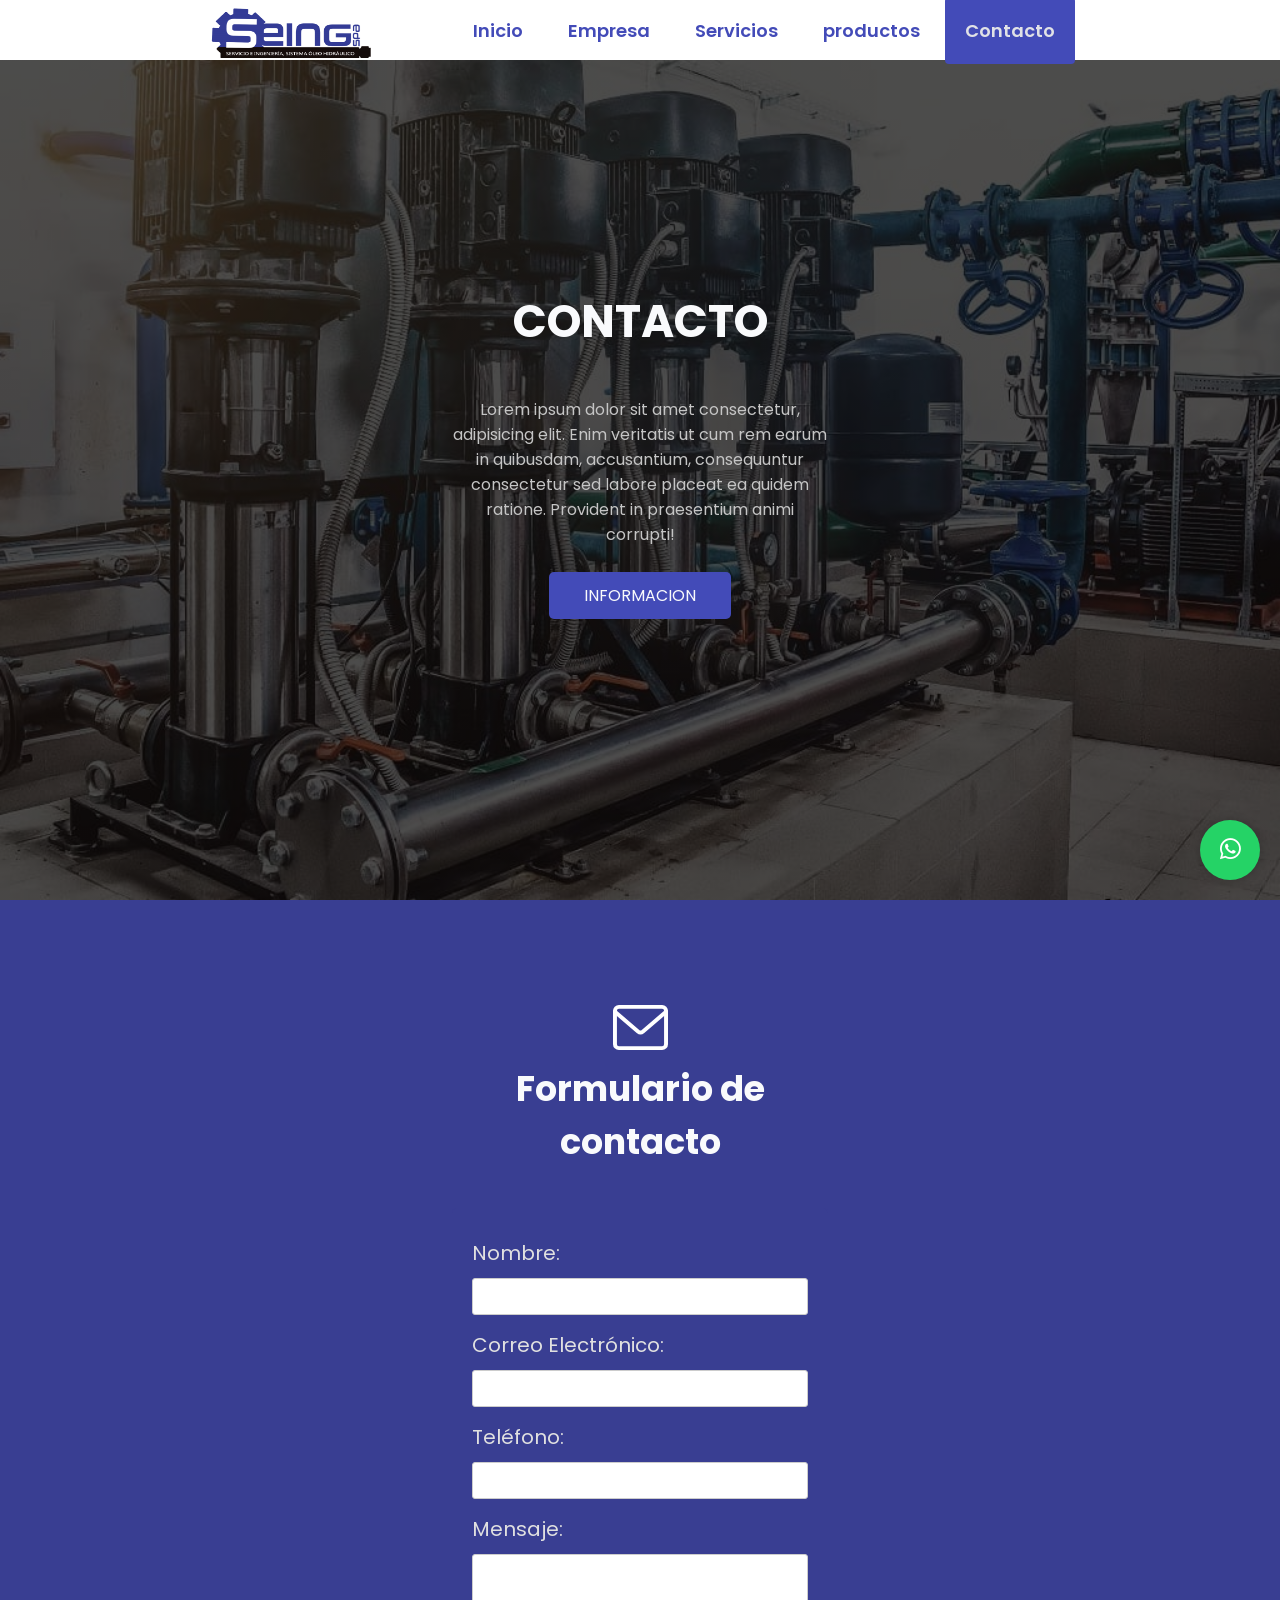
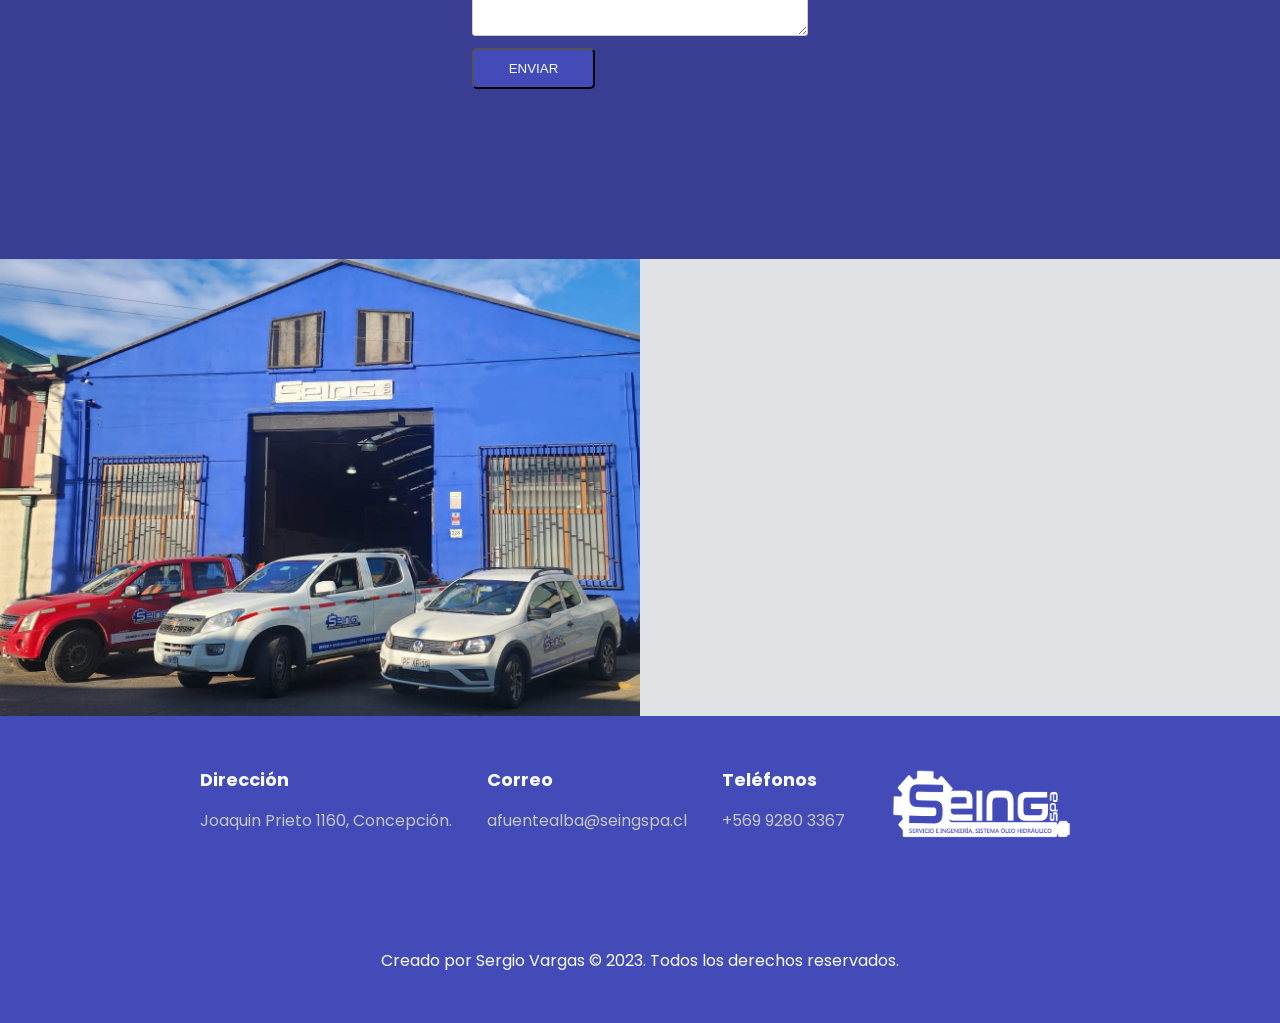
==== contacto.html @ 4d066e97 "Comentarios" ====
<!DOCTYPE html>
<html lang="es">

<head>

    <meta charset="UTF-8">
    <meta http-equiv="X-UA-Compatible" content="IE=edge">
    <meta name="viewport" content="width=device-width, initial-scale=1.0">
    <title>Contacto</title>
    <link rel="stylesheet" href="style.css">
    <link rel="stylesheet" href=https://cdnjs.cloudflare.com/ajax/libs/font-awesome/6.1.0/css/all.min.css>


    <style>
        /* Estilos para el botón flotante */
        .whatsapp-button {
            position: fixed;
            bottom: 20px;
            /* Ajusta la posición vertical según tu preferencia */
            right: 20px;
            /* Ajusta la posición horizontal según tu preferencia */
            background-color: #25d366;
            /* Color de fondo de WhatsApp */
            color: #fff;
            /* Color de texto */
            border: none;
            border-radius: 50%;
            padding: 15px;
            /* Tamaño del botón */
            width: 60px;
            /* Añade un ancho deseado */
            height: 60px;
            /* Añade una altura deseada (igual al ancho para hacerlo perfectamente redondo) */
            text-align: center;
            font-size: 24px;
            line-height: 30px;
            /* Tamaño de fuente */
            cursor: pointer;
            box-shadow: 0px 0px 10px rgba(0, 0, 0, 0.2);
            /* Sombra para el botón */
        }

        /* Cambia el color del botón al pasar el mouse */
        .whatsapp-button:hover {
            background-color: #128C7E;
            /* Cambia el color al pasar el mouse */
        }

        
    </style>

</head>

<body>

    <!-- Botón flotante de WhatsApp con ícono -->
    <a class="whatsapp-button" href=https://wa.me/56972524249>
        <i class="fab fa-whatsapp"></i> <!-- Ícono de WhatsApp de Font Awesome -->
    </a>

    <div class="menu container">
        <a href="index.html" class="logo"><img src="images/Logo/logo.png" alt=""></a>
        <input type="checkbox" id="menu">
        <label for="menu">
            <img src="images/menu.svg" class="menu-icono" alt="">
        </label>
        <nav class="navbar">
            <ul>
                <li><a href="index.html">Inicio</a></li>
                <li><a href="empresa.html">Empresa</a></li>
                <li><a href="servicios.html">Servicios</a></li>
                <li><a href="productos.html">productos</a></li>
                <li><a href="contacto.html" class="selected">Contacto</a></li>
            </ul>
        </nav>
    </div>

    <header class="header">
    
        <div class="header-content container">

            <h2>Contacto</h2>

            <p>
                Lorem ipsum dolor sit amet consectetur, adipisicing elit. Enim veritatis ut cum rem earum in quibusdam,
                accusantium, consequuntur consectetur sed labore placeat ea quidem ratione. Provident in praesentium
                animi corrupti!
            </p>
            <a href="#" class="btn-1">Informacion</a>
        </div>

    </header>

    <div class="contactop">
        <div class="contactop-content container">

            <div class="contactop-group">
                <div class="contactop-1">

                </div>
                <div class="contactop-1">
                    <img src="images/SVG/message-2.svg" alt="" style="width: 55px; height: 55px;">

                    <h3>Formulario de contacto</h3> 
                    <br>
                    <div class="contacto-formulario">
                        
                        <form action="procesar_formulario.php" method="post">
                            <label for="nombre">Nombre:</label>
                            <input type="text" id="nombre" name="nombre" required>
                            
                            <label for="email">Correo Electrónico:</label>
                            <input type="email" id="email" name="email" required>
                            
                            <label for="telefono">Teléfono:</label>
                            <input type="tel" id="telefono" name="telefono" required>
                            
                            <label for="mensaje">Mensaje:</label>
                            <textarea id="mensaje" name="mensaje" rows="4" required></textarea>
                            
                            <input type="submit" value="Enviar">
                        </form>
                    </div>
                      
                </div>
                <div class="contactop-1">

                </div>
            </div>



        </div>
    </div>


    <section class="general-contacto">
        <div class="general-contacto-3"></div>
        <div class="general-contacto-1">
            <div class="et_pb_code_inner"><iframe
                    src="https://www.google.com/maps/embed?pb=!1m14!1m8!1m3!1d12776.44766554714!2d-73.049208!3d-36.815838!3m2!1i1024!2i768!4f13.1!3m3!1m2!1s0x9669b5c9ad784df7%3A0x38e904976a2c249a!2zSm9hcXXDrW4gUHJpZXRvIDExNjAsIENvbmNlcGNpw7NuLCBCw61vIELDrW8!5e0!3m2!1ses!2scl!4v1594065165002!5m2!1ses!2scl"
                    width="100%" height="450" frameborder="0" style="border:0;" allowfullscreen="" aria-hidden="false"
                    tabindex="0"></iframe></div>
        </div>

    </section>

    <footer class="footer">
        <div class="footer-content container">
            <div class="link">
                <h3>Dirección</h3>
                <ul>
                    <li><a href="#">Joaquin Prieto 1160, Concepción.</a></li>
                </ul>
            </div>
            <div class="link">
                <h3>Correo</h3>
                <ul>
                    <li><a href="#">afuentealba@seingspa.cl</a></li>

                </ul>
            </div>
            <div class="link">
                <h3>Teléfonos</h3>
                <ul>
                    <li><a href="#">+569 9280 3367</a></li>

                </ul>
            </div>
            <div class="link">
                <h3><img src="images/Logo/logo-blanco.png" class="menu-icono" alt=""
                        style="width: 200px; height: 80px;"></h3>
            </div>
        </div>
    </footer>
    <div class="copyright">
        <p>Creado por Sergio Vargas &copy; 2023. Todos los derechos reservados.</p>
    </div>
</body>

</html>
---- style.css ----
@import url('https://fonts.googleapis.com/css2?family=Poppins:wght@400;500;600;700;800&display=swap');
@import url('https://fonts.googleapis.com/css2?family=Bebas+Neue&display=swap');


* {
    margin: 0;
    padding: 0;
    box-sizing: border-box;
    text-decoration: none;
    list-style: none;

}

body {
    font-family: 'Poppins', sans-serif;
    background-color: #E1E2E6;

}

.container {
    max-width: 100%;
    margin: 0;
    padding: 0 200px;
}

.header {
    background-image: linear-gradient(rgba(0, 0, 0, 0.7),
            rgba(0, 0, 0, 0.7)),
        url(images/bg.jpg);
    background-position: center bottom;
    background-repeat: no-repeat;
    background-size: cover;
    min-height: 100vh;
    display: flex;
    align-items: center;

}


.menu {
    display: flex;
    align-items: center;
    justify-content: space-between;
    height: 60px;
    background-color: #ffffff;
    position: fixed;
    width: 100%;
    z-index: 100;
}

.logo {
    height: 50px;
}

.logo img {
    width: 180px;
    height: 60px;
}

.menu .navbar ul li {
    position: relative;
    float: left;
}

.menu .navbar ul li a {
    font-size: 18px;
    padding: 20px;
    color: #434bb8;
    display: block;
    font-weight: 600;
    margin-right: 5px;
}

.menu .navbar ul li {
    color: #434bb8;
}

.menu .navbar a:hover {
    background: #434bb8;
    color: #E1E2E6;
    transition: all 0.1s ease;
    border-radius: 4px;

}

.menu .navbar a.selected {
    background: #434bb8;
    color: #E1E2E6;
    border-radius: 4px;
    transition: all 0.1s ease;

}

#menu {
    display: none;
}

.menu-icono {
    width: 25px;
}

.menu label {
    cursor: pointer;
    display: none;
}

.header-content {
    text-align: center;
}

.header-content img {
    width: 250px;
    height: 80px;
    margin-top: 50px;
    align-items: center;
}



.header-content h1 {
    font-size: 75px;
    line-height: 80px;
    color: #F9FAFC;
    text-transform: uppercase;
    margin-bottom: 35px;
}

.header-content h2 {
    font-size: 45px;
    line-height: 80px;
    color: #F9FAFC;
    text-transform: uppercase;
    margin-bottom: 35px;
}

.header-content p {
    font-size: 16px;
    color: #C5C5C5;
    padding: 0 250px;
    margin-bottom: 25px;

}

.btn-1 {
    display: inline-block;
    padding: 11px 35px;
    background-color: #434bb8;
    color: #F9FAFC;
    text-transform: uppercase;
    border-radius: 5px;
}

.btn-1:hover {
    background-color: #3c3c8c;
}



.txt-p {
    font-size: 16px;
    color: #414247;
    padding: 0 250px;
    margin-bottom: 35px;
}



.coffee-content {
    text-align: center;
    padding: 100px 0;
}

.coffee-content h2 {
    font-size: 55px;
    line-height: 70px;
    color: #323237;
    text-transform: uppercase;
    padding: 0 250px;
    margin-bottom: 15px;
}

.coffee-group {
    display: flex;
    justify-content: space-between;
    margin-bottom: 50px;
}

.coffee-1 img {
    width: 200px;
}

.coffee-1 {
    padding: 0 25px;
}

.coffee-img {
    position: absolute;
    top: 0;
    right: 0;
}

.coffee-1 h3 {
    color: #323237;
    font-size: 20px;
    margin-bottom: 15px;

}










.galeria-content {
    text-align: center;
    padding: 100px 0;
}

.galeria-content h2 {
    font-size: 55px;
    line-height: 70px;
    color: #323237;
    text-transform: uppercase;
    padding: 0 250px;
    margin-bottom: 15px;
}

.galeria-group {
    display: flex;
    justify-content: space-between;
    margin-bottom: 50px;
}

.galeria-1 img {
    width: 200px;
}

.galeria-1 {
    padding: 0 25px;
}

.galeria-img {
    position: absolute;
    top: 0;
    right: 0;
}

.galeria-1 h3 {
    color: #323237;
    font-size: 20px;
    margin-bottom: 15px;

}



























.principal {
    background-color: #393e92;
}

.principal-group {
    display: flex;
    justify-content: space-between;
    margin-bottom: 50px;
}

.principal-1 img {
    width: 200px;
}

.principal-1 {
    padding: 0 25px;
}

.principal-img {
    position: absolute;
    top: 0;
    right: 0;
    justify-content: center;
}

.principal-1 h2 {
    color: #F9FAFC;
    font-size: 20px;
    margin-bottom: 15px;

}

.principal-content {
    text-align: center;
    padding: 100px 0;
}


.principal-1 h3 {
    color: #F9FAFC;
    font-size: 25px;
    margin-bottom: 15px;

}

.principal-1 p {
    font-size: 16px;
    color: #F9FAFC;
    margin: 25px 0 45px 0;

}




.contactop {
    background-color: #393e92;
}

.contactop-group {
    display: flex;
    justify-content: space-between;
    margin-bottom: 50px;
}

.contactop-1 img {
    width: 200px;
}

.contactop-1 {
    padding: 0 25px;
    width: 500px;

}

.contactop-img {
    position: absolute;
    top: 0;
    right: 0;
    justify-content: center;
}

.contactop-1 h2 {
    color: #F9FAFC;
    font-size: 20px;
    margin-bottom: 15px;

}

.contactop-content {
    text-align: center;
    padding: 100px 0;


}


.contactop-1 h3 {
    color: #F9FAFC;
    font-size: 35px;
    margin-bottom: 15px;

}

.contactop-1 p {
    font-size: 16px;
    color: #F9FAFC;
    margin: 25px 0 45px 0;

}



.contacto-formulario {
    max-width: 600px;
    margin: 0 auto;
    background-color: #393e92;
    padding: 20px;
    border-radius: 5px;
    text-align: center;
}

.contacto-formulario h1 {
    margin: 0;
    padding: 10px;
}

.contacto-formulario form {
    text-align: left;
}

.contacto-formulario label {
    display: block;
    margin: 10px 0;
    color: #e0e0e0;
    font-size: 20px;
    margin-bottom: 5px;
}

.contacto-formulario input[type="text"],
input[type="email"],
input[type="tel"],
textarea {
    width: 100%;
    padding: 10px;
    margin: 5px 0;
    border: 1px solid #ccc;
    border-radius: 3px;
}

.contacto-formulario input[type="submit"] {
    display: inline-block;
        padding: 11px 35px;
        background-color: #434bb8;
        color: #F9FAFC;
        text-transform: uppercase;
        border-radius: 5px;
}

.contacto-formulario input[type="submit"]:hover {
    background-color: #393e92;
    
}













































.services {
    background-image: linear-gradient(rgba(0, 0, 0, 0.7),
            rgba(0, 0, 0, 0.7)),
        url(images/bg2.jpg);
    background-position: center center;
    background-repeat: no-repeat;
    background-size: cover;
    background-attachment: fixed;
    padding: 100px 0;

}

.services-content {
    text-align: center;
}

.services-content h2 {
    font-size: 55px;
    line-height: 70px;
    color: #F9FAFC;
    text-transform: uppercase;
    margin-bottom: 50px;
}

.services-content p {
    font-size: 16px;
    color: #C5C5C5;
    margin-bottom: 50px;
    padding: 0 100px;
}

.services-group {
    display: flex;
    justify-content: space-between;
    margin-bottom: 50px;
}

.services-1 {
    padding: 0 100px;
}

.services-1 img {
    width: 25px;
    margin-bottom: 15px;
}

.services-1 h3 {
    color: #EACCB3;
    font-size: 18px;
}


.general {
    display: flex;
}

.general-1 {
    width: 50%;
    padding: 100px 250px 100px 100px;
    background-color: #E1E2E6;
}

.general-2 {
    background-image: url(images/Servicios/Neumatica/1.jpg);
    background-position: center center;
    background-repeat: no-repeat;
    background-size: cover;
    width: 50%;

}

.general-3 {
    background-image: url(images/Servicios/OleoHidraulica/4.jpg);
    background-position: center center;
    background-repeat: no-repeat;
    background-size: cover;
    width: 50%;

}




.general-servicio {
    display: flex;
}

.general-servicio-1 {
    width: 60%;
    padding: 100px 90px 100px 100px;
    background-color: #E1E2E6;
    min-height: 100vh;
}

.general-servicio-2 {
    background-image: url(images/Servicios/OleoHidraulica/7.jpg);
    background-position: center center;
    background-repeat: no-repeat;
    background-size: cover;
    width: 50%;
    min-height: 100vh;

}

.general-servicio-3 {
    background-image: url(images/Servicios/Neumatica/2.jpg);
    background-position: center center;
    background-repeat: no-repeat;
    background-size: cover;
    width: 60%;
    min-height: 100vh;

}

.general-servicio h2 {
    font-size: 45px;
    line-height: 70px;
    color: #323237;
    text-transform: uppercase;
    margin-bottom: 20px;
}


.general-servicio p {
    font-size: 16px;
    color: #414247;
    margin: 15px 0 10px 0;

}






.general-servicios {
    display: flex;
}

.general-servicios-1 {
    width: 60%;
    padding: 100px 90px 100px 100px;
    background-color: #E1E2E6;
    min-height: 100vh;
}

.general-servicios-2 {
    background-image: url(images/Servicios/Electrica/1.jpg);
    background-position: center center;
    background-repeat: no-repeat;
    background-size: cover;
    width: 50%;
    min-height: 100vh;

}

.general-servicios-3 {
    background-image: url(images/Servicios/Maestranza/1.jpg);
    background-position: center center;
    background-repeat: no-repeat;
    background-size: cover;
    width: 60%;
    min-height: 100vh;

}

.general-servicios h2 {
    font-size: 45px;
    line-height: 70px;
    color: #323237;
    text-transform: uppercase;
    margin-bottom: 20px;
}


.general-servicios p {
    font-size: 16px;
    color: #414247;
    margin: 15px 0 10px 0;

}




























































.general-producto {
    display: flex;
}

.general-producto-1 {
    width: 60%;
    padding: 100px 90px 100px 100px;
    background-color: #E1E2E6;
    min-height: 100vh;
}

.general-producto-2 {

    background-position: center center;
    background-repeat: no-repeat;
    background-size: cover;
    width: 50%;
    min-height: 100vh;

}

.general-producto-3 {
    background-image: url(images/Servicios/OleoHidraulica/4.jpg);
    background-position: center center;
    background-repeat: no-repeat;
    background-size: cover;
    width: 60%;
    min-height: 100vh;

}

.general-producto h2 {
    font-size: 45px;
    line-height: 70px;
    color: #323237;
    text-transform: uppercase;
    margin-bottom: 20px;
}


.general-producto p {
    font-size: 16px;
    color: #414247;
    margin: 15px 0 10px 0;

}

.gallery-product {
    width: 100%;
    min-height: 50vh;
    display: flex;
    align-items: center;
    justify-content: center;
    padding: 50px 8%;
}

.gallery {
    display: grid;
    grid-template-columns: repeat(auto-fit, minmax(250px, 1fr));
    grid-gap: 30px;
}

.gallery img {
    width: 100%;
}









.slider-box {
    width: 650px;
    height: auto;
    overflow: hidden;

}

.slider-box ul {
    display: flex;
    padding: 0;
    width: 400%;
    animation: slide 16s linear infinite;
}

.slider-box li {
    width: 25%;
    list-style: none;
    position: relative;
}

.texto {
    position: absolute;
    text-align: center;
    padding: 0 250px;
    top: 250px;
    color: #e0e0e0;
}

.texto h2 {
    font-size: 45px;
    margin-bottom: 35px;
}

.slider-box img {
    width: 100%;
    height: 700px;
    object-fit: cover;
}


@keyframes slide {
    0% {
        margin-left: 0;
    }

    12.5% {
        margin-left: 0;
    }

    25% {
        margin-left: -100%;
    }

    37.5% {
        margin-left: -100%;
    }

    50% {
        margin-left: -200%;
    }

    62.5% {
        margin-left: -200%;
    }

    75% {
        margin-left: -300%;
    }

    87.5% {
        margin-left: -300%;
    }

    100% {
        margin-left: 0;
    }
}











.general-inicio {
    display: flex;
}

.general-inicio-1 {
    width: 50%;
    padding: 100px 190px 100px 100px;
    background-color: #E1E2E6;
}

.general-inicio-2 {
    background-image: url(images/SeingSpa/SeingSpa-18.jpeg);
    background-position: center center;
    background-repeat: no-repeat;
    background-size: cover;
    width: 50%;

}

.general-inicio-3 {
    background-image: url(images/Servicios/OleoHidraulica/1.jpg);
    background-position: center center;
    background-repeat: no-repeat;
    background-size: cover;
    width: 50%;

}

.general-inicio h2 {
    font-size: 45px;
    line-height: 70px;
    color: #323237;
    text-transform: uppercase;
    margin-bottom: 20px;
}


.general-inicio p {
    font-size: 16px;
    color: #414247;
    margin: 25px 0 45px 0;

}


.general-contacto {
    display: flex;
}

.general-contacto-1 {
    width: 50%;
    padding: 0 0 0 0;
    background-color: #E1E2E6;
}

.general-contacto-2 {
    background-image: url(images/Servicios/Neumatica/1.jpg);
    background-position: center center;
    background-repeat: no-repeat;
    background-size: cover;
    width: 50%;

}

.general-contacto-3 {
    background-image: url(images/SeingSpa/SeingSpa-1.jpeg);
    background-position: center center;
    background-repeat: no-repeat;
    background-size: cover;
    width: 50%;

}




h2 {
    font-size: 55px;
    line-height: 70px;
    color: #323237;
    text-transform: uppercase;
    margin-bottom: 20px;
}

p {
    font-size: 16px;
    color: #414247;
    margin: 25px 0 45px 0;

}

.blog {
    padding: 100px 0;
    text-align: center;
}

.blog-content {
    display: flex;
    justify-content: space-between;
}

.blog-1 {
    padding: 15px 55px;
}

.blog-1 img {
    width: 250px;
    border-radius: 15px;
    margin-bottom: 15px;
}

.blog-1 h3 {
    font-size: 25px;
    color: #323237;
}








.serviciop {
    padding: 100px 0;
    text-align: center;

}

.serviciop-content {
    display: flex;
    justify-content: space-between;
    padding: 75px;

}

.serviciop-1 {
    padding: 15px 25px;
}

.serviciop-1 img {
    width: 250px;
    height: 300px;
    border-radius: 15px;
    margin-bottom: 15px;
}

.serviciop-1 h3 {
    font-size: 25px;
    color: #323237;
}

.serviciop h2 {
    color: #323237;
}





.equipo {
    padding: 100px 0;
    text-align: center;

}

.equipo-content {
    display: flex;
    justify-content: space-between;
    padding: 75px;


}

.equipo-1 {
    padding: 15px 25px;
}

.equipo-1 img {
    width: 300px;
    height: 220px;
    border-radius: 15px;
    margin-bottom: 15px;
}

.equipo-1 h3 {
    font-size: 16px;
    color: #323237;
}

.equipo h2 {
    color: #323237;
    margin-bottom: 15px;
}































.empresa {
    display: flex;
}

.empresa-1 {
    width: 50%;
    padding: 100px 190px 100px 100px;
    background-color: #E1E2E6;
}

.empresa-2 {
    background-image: url(images/SeingSpa/SeingSpa-18.jpeg);
    background-position: center center;
    background-repeat: no-repeat;
    background-size: cover;
    width: 50%;

}

.empresa-3 {
    background-image: url(images/SeingSpa/SeingSpa-19.jpg);
    background-position: center center;
    background-repeat: no-repeat;
    background-size: cover;
    width: 50%;

}

.empresa h2 {
    font-size: 55px;
    line-height: 70px;
    color: #323237;
    text-transform: uppercase;
    margin-bottom: 20px;
}


.empresa p {
    font-size: 16px;
    color: #414247;
    margin: 25px 0 45px 0;

}




















































.footer {
    padding: 50px 0;
    background-color: #434bb8;
}

.footer-content {
    display: flex;
    justify-content: space-between;
}

.copyright {
    background-color: #434bb8;
    text-align: center;
    padding: 5px 5px;
}

.copyright p {
    color: #F9FAFC;
}

.link h3 {
    font-size: 18px;
    color: #F9FAFC;
    margin-bottom: 15px;
}

.link a {
    font-size: 16px;
    color: #C5C5C5;
    display: block;
    margin-bottom: 15px;

}



.et_pb_contact_form {
    background-color: #f4f4f4;
    padding: 20px;
    border: 1px solid #e0e0e0;
    border-radius: 5px;
    box-shadow: 0 0 5px rgba(0, 0, 0, 0.1);
}

/* Estilo para campos de entrada */
.et_pb_contact_field {
    margin-bottom: 15px;
}

/* Estilo para etiquetas */
.et_pb_contact_form_label {
    display: block;
    font-weight: bold;
}

/* Estilo para botón de envío */
.et_pb_contact_submit {
    background-color: #007bff;
    color: #fff;
    padding: 10px 20px;
    border: none;
    border-radius: 5px;
    cursor: pointer;
    transition: background-color 0.3s;
}

.et_pb_contact_submit:hover {
    background-color: #0056b3;
}

@media(max-width:991px) {
    .menu {
        padding: 30px;
    }

    .menu label {
        display: initial;
    }

    .menu .navbar {
        position: absolute;
        top: 100%;
        left: 0;
        right: 0;
        background-color: #323237;
        display: none;
    }

    .menu .navbar ul li {
        width: 100%;
    }

    #menu:checked~.navbar {
        display: initial;
    }

    .header {
        min-height: 0vh;
    }

    .header-content {
        padding: 100px 30px;
    }

    .header-content p {
        padding: 0;
    }

    .coffee {
        padding: 30px;
    }

    .coffee-content h2 {
        padding: 0;
    }

    .coffee-group {
        flex-direction: column;
        margin-bottom: 0;
    }

    .coffee-img {
        display: none;
    }










    .contacto-formulario {
        max-width: 100%;
        padding: 10px;
    }

    .contacto-formulario input[type="text"],
    input[type="email"],
    input[type="tel"],
    textarea {
        padding: 5px;
    }

    .contacto-formulario input[type="submit"] {
        padding: 8px 12px;
    }


































    .galeria {
        padding: 30px;
    }

    .galeria-content h2 {
        padding: 0;
    }

    .galeria-group {
        flex-direction: column;
        margin-bottom: 0;
    }

    .galeria-img {
        display: none;
    }



























    .principal {
        padding: 30px;
    }

    .principal-content h2 {
        padding: 0;
    }

    .txt-p {
        padding: 0;
    }



    .gallery-product {
        display: flex;
        flex-wrap: wrap;
        justify-content: center;
        align-items: center;
    }

    .gallery {
        display: flex;
        flex-wrap: wrap;
        justify-content: space-around;
        flex-direction: column;
        margin-bottom: 0;
    }

    .gallery a {
        flex: 1;
        margin: 10px;
    }

    .gallery img {
        max-width: 100%;
        height: auto;
    }






    .principal-group {
        flex-direction: column;
        margin-bottom: 0;
    }

    .principal-img {
        display: none;

    }

    .principal-1 img {
        margin-top: 35px;
    }

    .services {
        padding: 30px;
    }

    .services-content p {
        padding: 0;
    }

    .services-group {
        flex-direction: column;
        margin-bottom: 0;
    }

    .services-1 {
        margin-bottom: 25px;
    }

    .general {
        flex-direction: column;
    }

    .general-1 {
        width: 100%;
        padding: 30px;
        text-align: center;
    }

    .general-2,
    .general-3 {
        display: none;
    }

    .general-contacto {
        flex-direction: column;
    }

    .general-contacto-1 {
        width: 100%;
        text-align: center;
    }

    .general-contacto-2,
    .general-contacto-3 {
        display: none;
    }

    .general-inicio {
        flex-direction: column;
    }

    .general-inicio-1 {
        width: 100%;
        padding: 30px;
        text-align: center;
    }

    .general-inicio-2,
    .general-inicio-3 {
        display: none;
    }







    .empresa {
        flex-direction: column;
    }

    .empresa-1 {
        width: 100%;
        padding: 30px;
        text-align: center;
    }

    .empresa-2,
    .empresa-3 {
        display: none;
    }




    .general-servicio {
        flex-direction: column;
    }

    .general-servicio-1 {
        width: 100%;
        padding: 30px;
        text-align: center;
    }

    .general-servicio-2,
    .general-servicio-3 {
        display: none;
    }



    .general-servicios {
        flex-direction: column;
    }

    .general-servicios-1 {
        width: 100%;
        padding: 30px;
        text-align: center;
    }

    .general-servicios-2,
    .general-servicios-3 {
        display: none;
    }

    












    .general-producto {
        flex-direction: column;
        
    }

    .general-producto-1 {
        width: 100%;
        padding: 25px 50px 25px 50px;
        text-align: center;
    
    }

    .general-producto-2,
    .general-producto-3 {
        display: none;
    }


































    .blog {
        padding: 30px;
    }

    .blog-content {
        flex-direction: column;
    }

    .blog-1 {
        padding: 0;
    }


    .serviciop {
        padding: 25px;
    }

    .serviciop-content {
        flex-direction: column;
    }

    .serviciop-1 {
        padding: 0;
    }

    .serviciop-1 img {
        margin: 25px 0 5px 0;
        width: 300px;
        height: 250px;
    }





    .equipo {
        padding: 30px;
    }

    .equipo-content {
        flex-direction: column;
    }

    .equipo-1 {
        padding: 0;
    }

    .equipo-1 img {
        margin: 35px 0 5px 0;
        width: 350px;
        height: 250px;
    }




    .contactop {
        padding: 30px;
    }

    .contactop-content h2 {
        padding: 0;
    }

    .contactop-group {
        flex-direction: column;
        margin-bottom: 0;
        background-color: #393e92;
        padding: 30px;
    }

    .contactop-img {
        display: none;

    }

    .contactop-1 img {
        margin-top: 35px;
    }

    .contactop-1 p {
        padding: 25px 0 25px 0;

    }

   




    .footer-content {
        flex-direction: column;
        text-align: center;
        padding: 10px;
    }



}
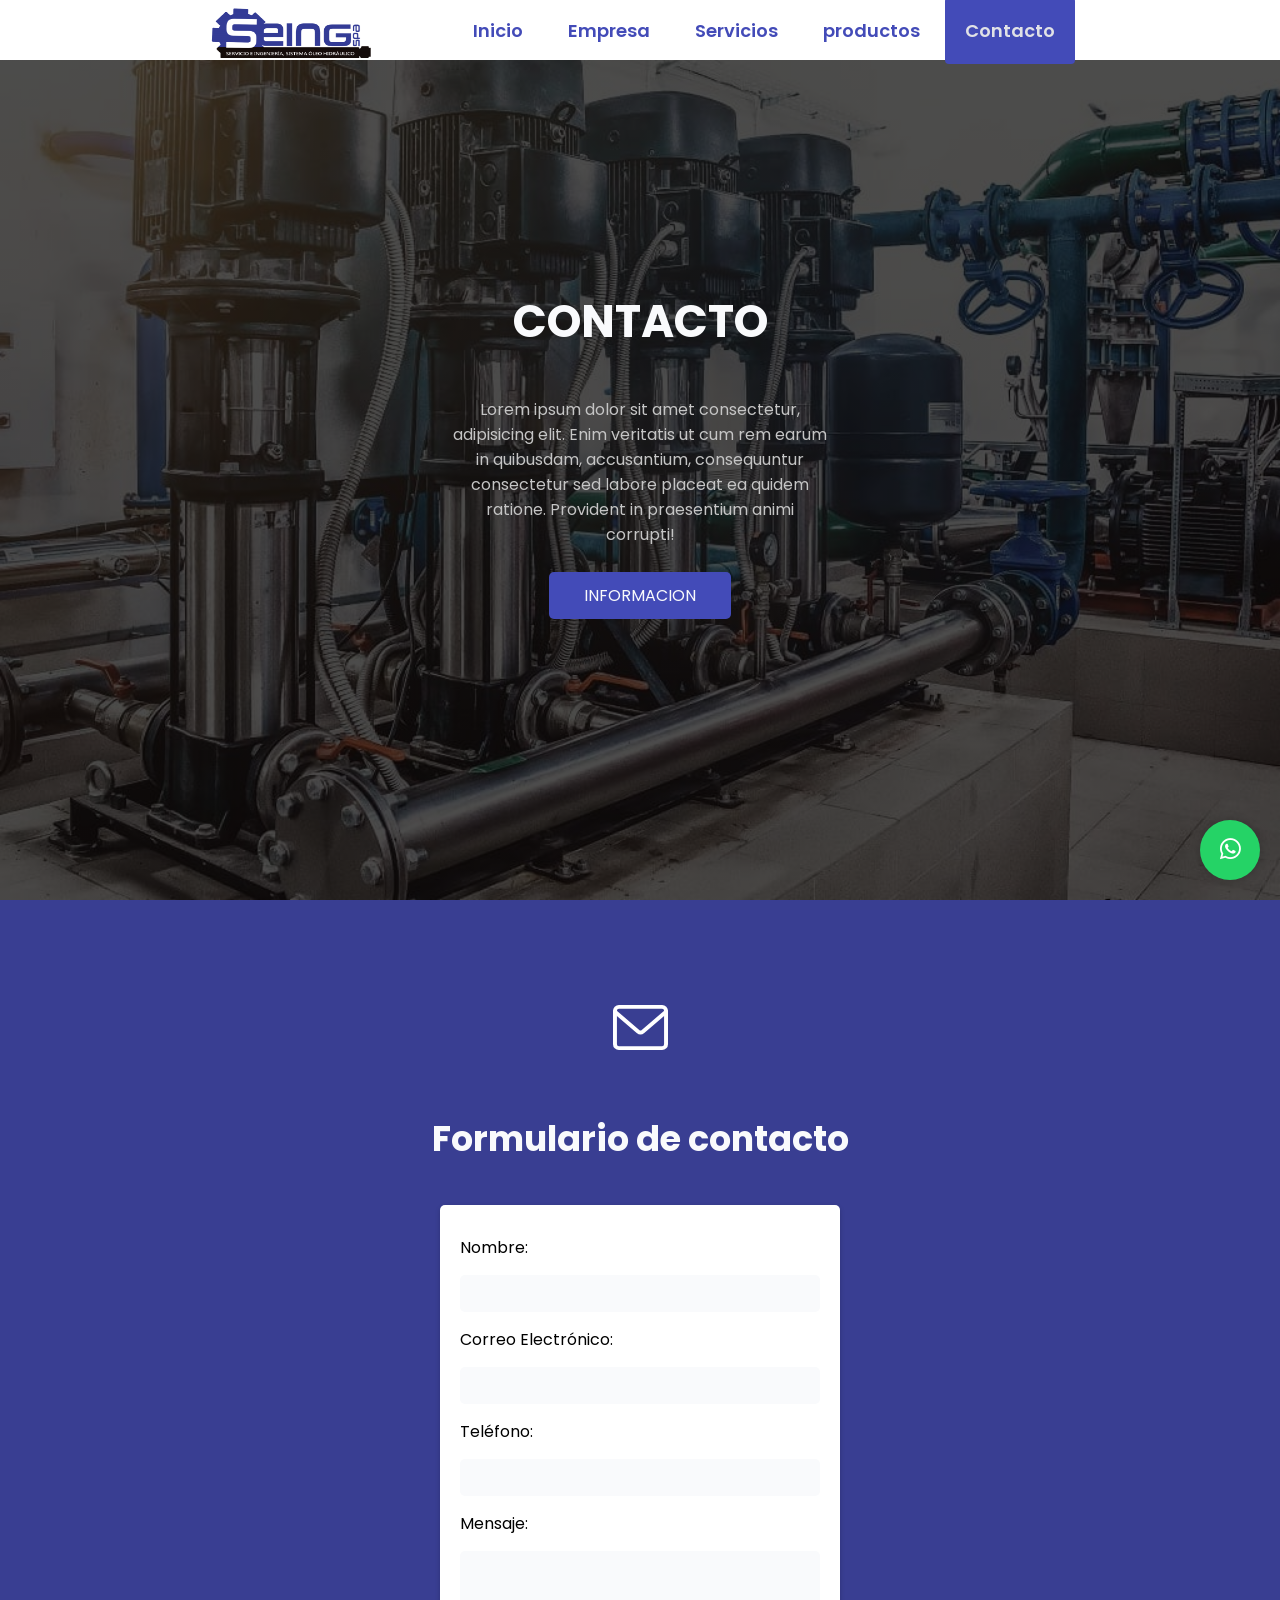
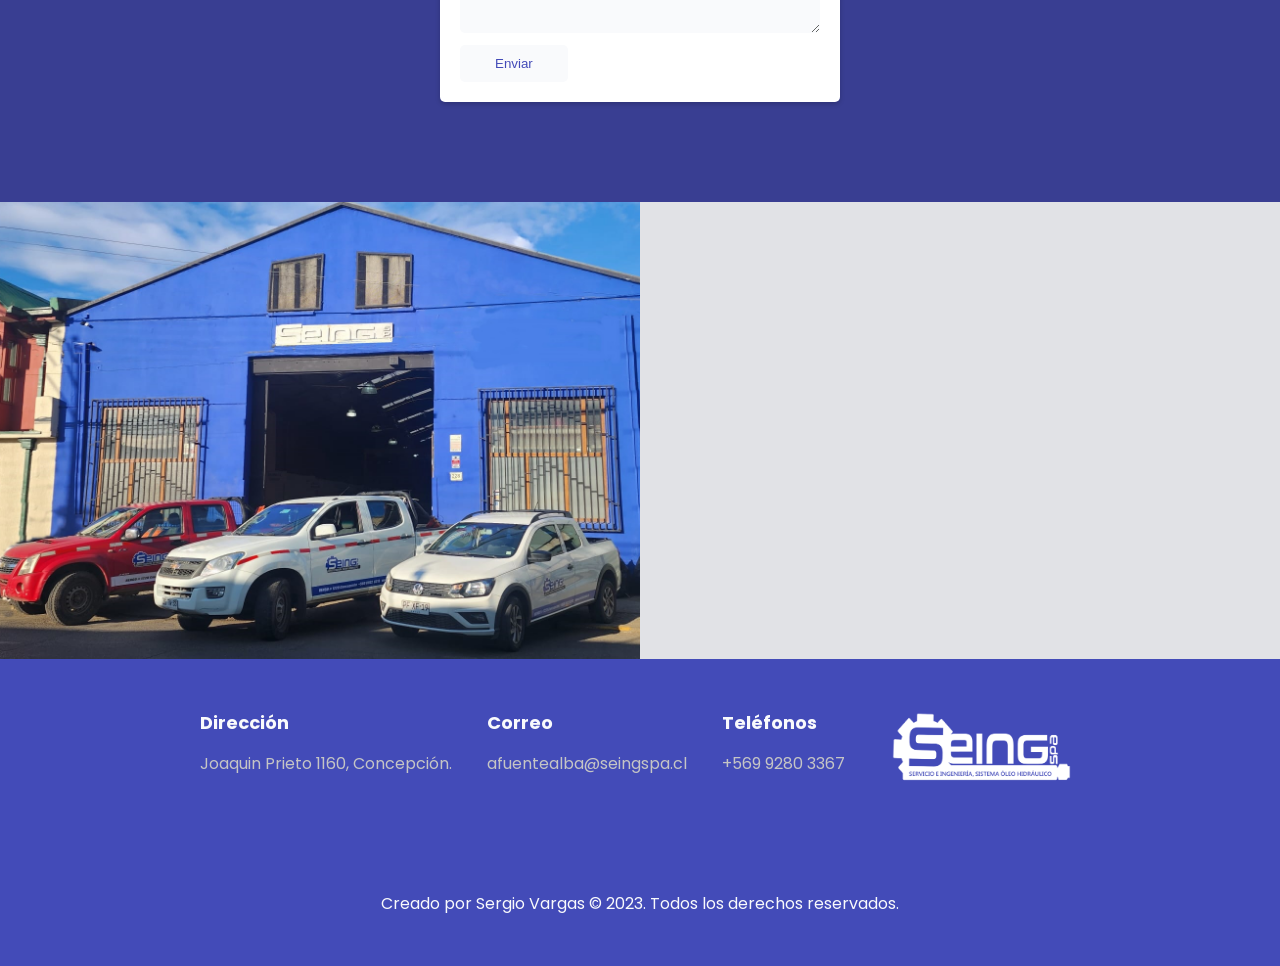
==== commit 2dcef6e2: "Casi casi" ====
--- a/contacto.html
+++ b/contacto.html
@@ -99,9 +99,14 @@
 
                 </div>
                 <div class="contactop-1">
-                    <img src="images/SVG/message-2.svg" alt="" style="width: 55px; height: 55px;">
+                    <img src="images/SVG/message-2.svg" alt="" style="width: 55px; height: 55px;"> 
+                </div>
+                <div class="contactop-1">
 
-                    <h3>Formulario de contacto</h3> 
+                </div>
+            </div>
+
+            <h3>Formulario de contacto</h3> 
                     <br>
                     <div class="contacto-formulario">
                         
@@ -121,18 +126,11 @@
                             <input type="submit" value="Enviar">
                         </form>
                     </div>
-                      
-                </div>
-                <div class="contactop-1">
-
-                </div>
-            </div>
 
 
 
         </div>
     </div>
-
 
     <section class="general-contacto">
         <div class="general-contacto-3"></div>
--- a/style.css
+++ b/style.css
@@ -379,7 +379,7 @@
 }
 
 
-.contactop-1 h3 {
+.contactop-content h3 {
     color: #F9FAFC;
     font-size: 35px;
     margin-bottom: 15px;
@@ -396,11 +396,12 @@
 
 
 .contacto-formulario {
-    max-width: 600px;
+    max-width: 400px;
     margin: 0 auto;
-    background-color: #393e92;
+    background-color: #fff;
     padding: 20px;
     border-radius: 5px;
+    box-shadow: 0 2px 5px rgba(0, 0, 0, 0.2);
     text-align: center;
 }
 
@@ -416,9 +417,6 @@
 .contacto-formulario label {
     display: block;
     margin: 10px 0;
-    color: #e0e0e0;
-    font-size: 20px;
-    margin-bottom: 5px;
 }
 
 .contacto-formulario input[type="text"],
@@ -426,24 +424,32 @@
 input[type="tel"],
 textarea {
     width: 100%;
-    padding: 10px;
+    padding: 11px 35px; /* Aplicamos el mismo estilo que al botón */
     margin: 5px 0;
-    border: 1px solid #ccc;
-    border-radius: 3px;
+    background-color: #F9FAFC;  /* Fondo del input */
+    color: #434bb8; /* Color del texto del input */
+    text-transform: uppercase;
+    border: none;
+    border-radius: 5px;
+}
+
+.contacto-formulario input[type="text"],
+input[type="email"],
+input[type="tel"] {
+    color: #000; /* Ajustamos el color del texto de los input de texto y email */
 }
 
 .contacto-formulario input[type="submit"] {
-    display: inline-block;
-        padding: 11px 35px;
-        background-color: #434bb8;
-        color: #F9FAFC;
-        text-transform: uppercase;
-        border-radius: 5px;
+    background-color: #F9FAFC;  /* Fondo del botón */
+    color: #434bb8; /* Color del texto del botón */
+    padding: 11px 35px;
+    border: none;
+    border-radius: 5px;
+    cursor: pointer;
 }
 
 .contacto-formulario input[type="submit"]:hover {
-    background-color: #393e92;
-    
+    background-color: #3a42a9; /* Color de fondo al pasar el ratón */
 }
 
 
@@ -1338,17 +1344,8 @@
         display: none;
     }
 
-
-
-
-
-
-
-
-
-
     .contacto-formulario {
-        max-width: 100%;
+        max-width: 900%;
         padding: 10px;
     }
 
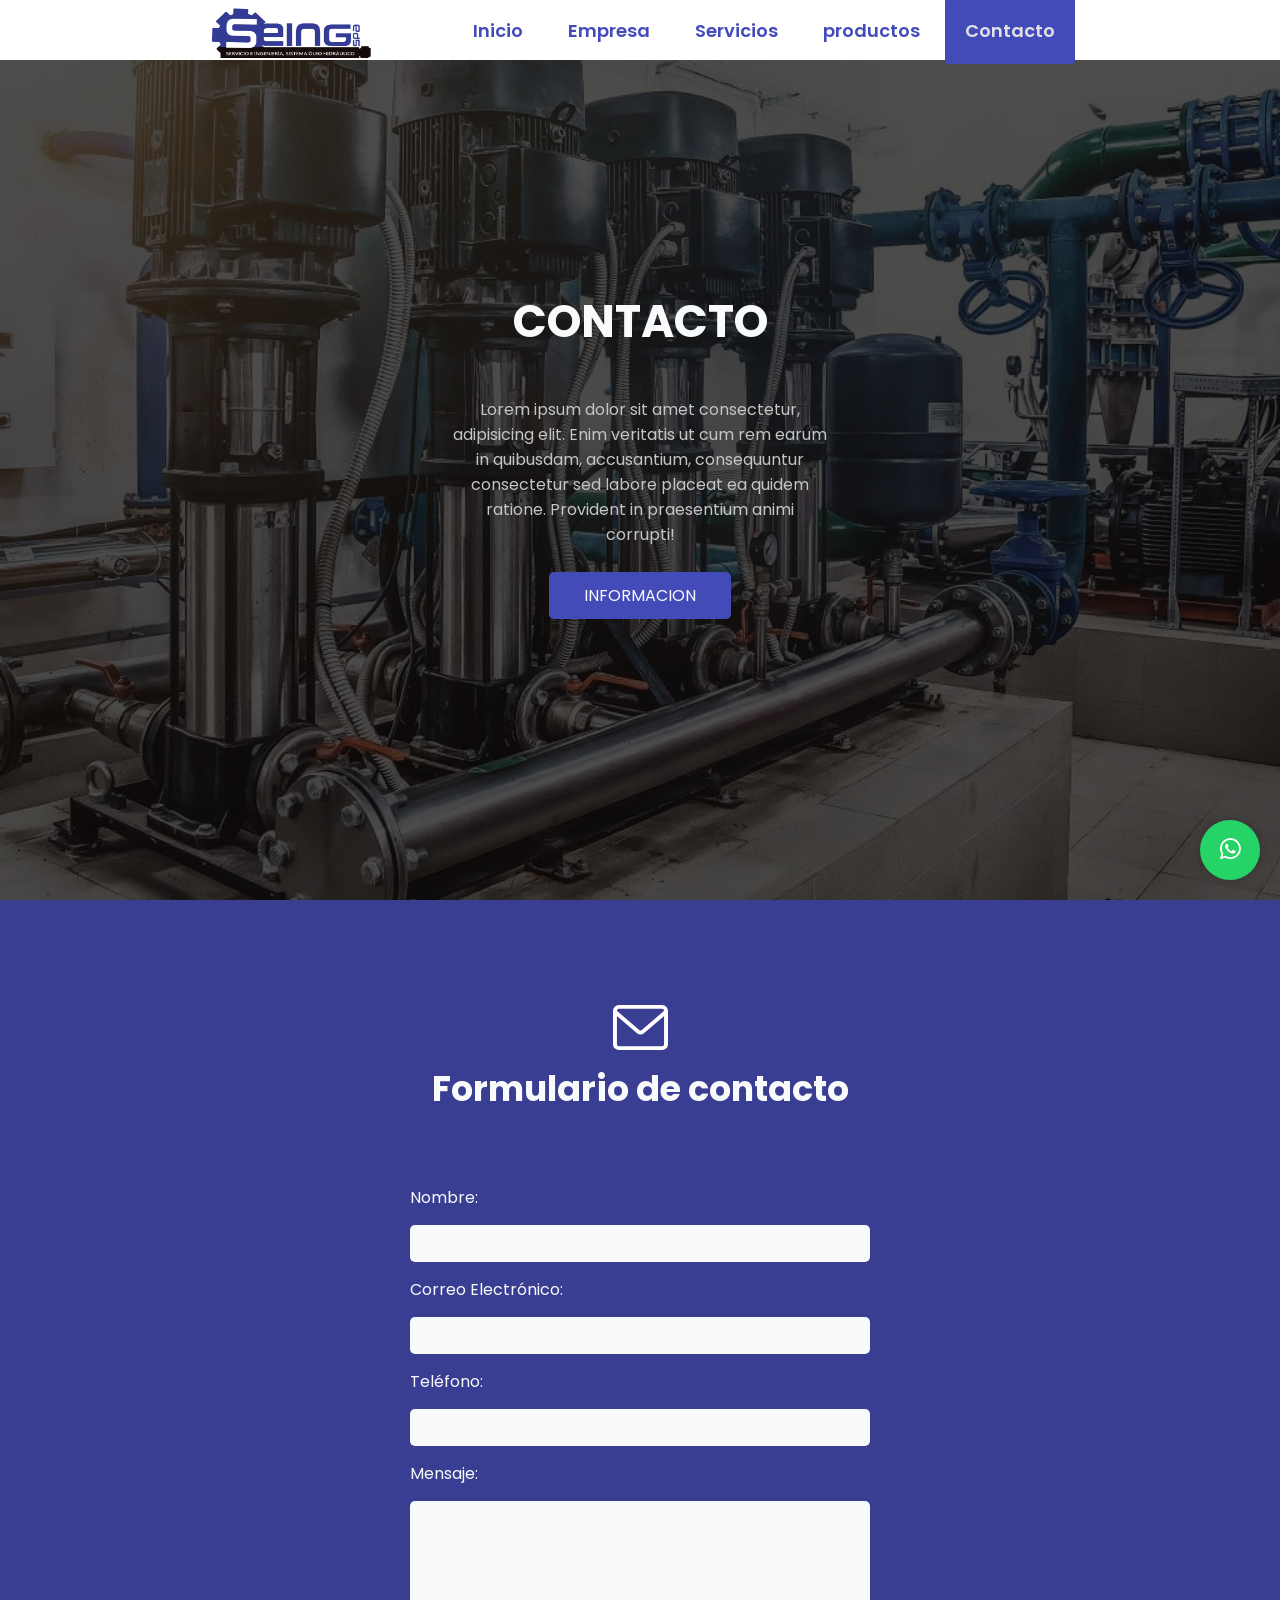
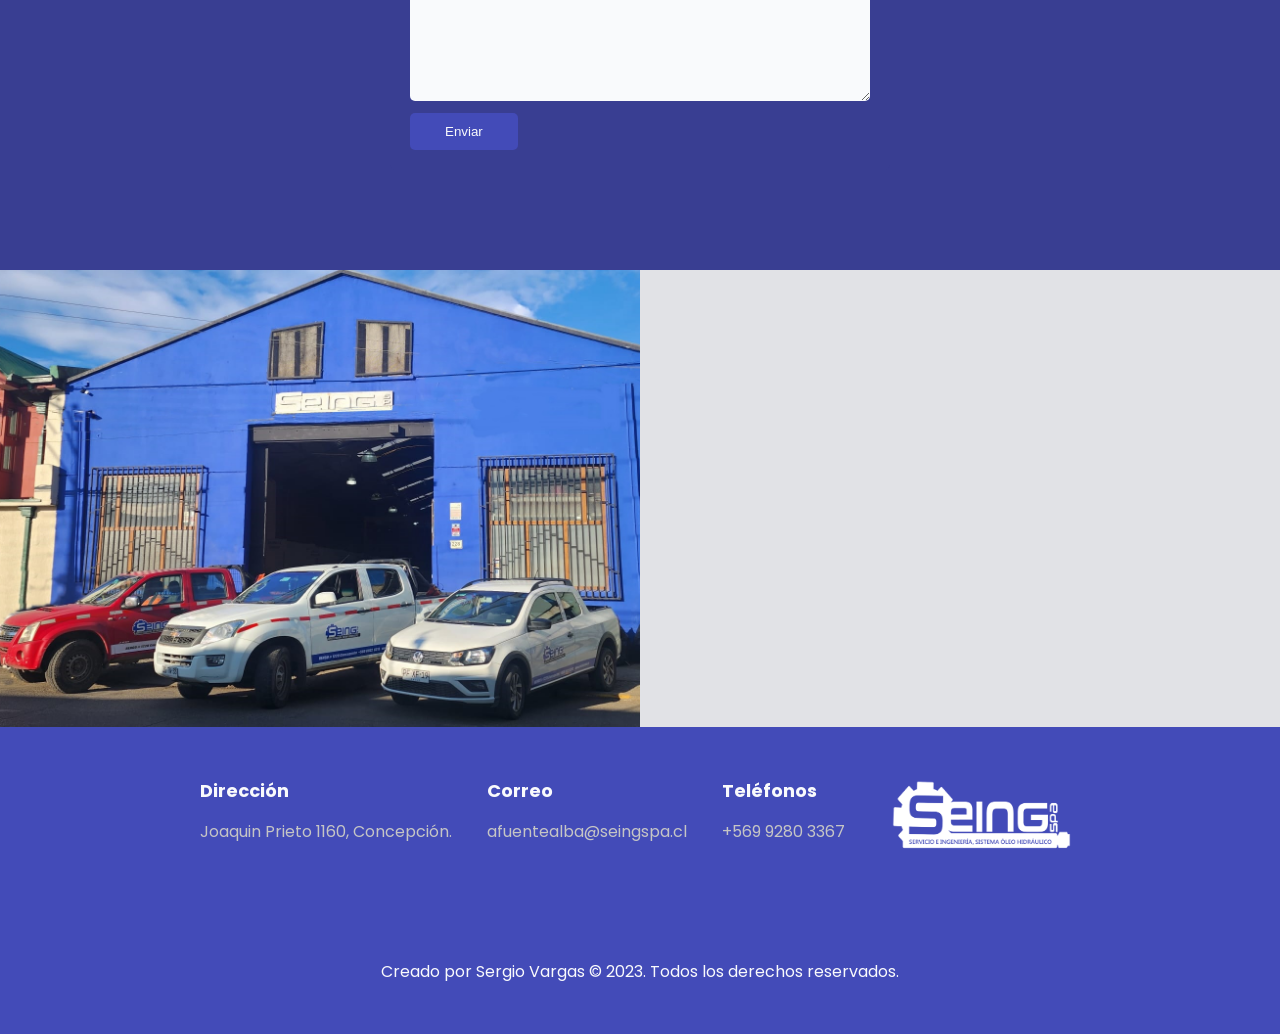
==== commit e8f88a06: "Casi casi casi" ====
--- a/contacto.html
+++ b/contacto.html
@@ -93,19 +93,7 @@
 
     <div class="contactop">
         <div class="contactop-content container">
-
-            <div class="contactop-group">
-                <div class="contactop-1">
-
-                </div>
-                <div class="contactop-1">
-                    <img src="images/SVG/message-2.svg" alt="" style="width: 55px; height: 55px;"> 
-                </div>
-                <div class="contactop-1">
-
-                </div>
-            </div>
-
+            <img src="images/SVG/message-2.svg" alt="" style="width: 55px; height: 55px;"> 
             <h3>Formulario de contacto</h3> 
                     <br>
                     <div class="contacto-formulario">
@@ -126,9 +114,6 @@
                             <input type="submit" value="Enviar">
                         </form>
                     </div>
-
-
-
         </div>
     </div>
 
--- a/style.css
+++ b/style.css
@@ -396,12 +396,11 @@
 
 
 .contacto-formulario {
-    max-width: 400px;
+    max-width: 500px;
     margin: 0 auto;
-    background-color: #fff;
+    background-color: #393e92;
     padding: 20px;
     border-radius: 5px;
-    box-shadow: 0 2px 5px rgba(0, 0, 0, 0.2);
     text-align: center;
 }
 
@@ -417,6 +416,8 @@
 .contacto-formulario label {
     display: block;
     margin: 10px 0;
+    color: #F9FAFC;
+    font-size: 16px;
 }
 
 .contacto-formulario input[type="text"],
@@ -433,19 +434,25 @@
     border-radius: 5px;
 }
 
+.contacto-formulario textarea {
+    height: 200px;
+}
+
 .contacto-formulario input[type="text"],
 input[type="email"],
 input[type="tel"] {
-    color: #000; /* Ajustamos el color del texto de los input de texto y email */
+    color: #3a42a9; /* Ajustamos el color del texto de los input de texto y email */
 }
 
 .contacto-formulario input[type="submit"] {
-    background-color: #F9FAFC;  /* Fondo del botón */
-    color: #434bb8; /* Color del texto del botón */
+    background-color: #434bb8;  /* Fondo del botón */
+    color: #F9FAFC; /* Color del texto del botón */
     padding: 11px 35px;
     border: none;
     border-radius: 5px;
     cursor: pointer;
+    font-size: ;
+    
 }
 
 .contacto-formulario input[type="submit"]:hover {
@@ -454,7 +461,7 @@
 
 
 
-
+"10.208.11.36"; "fe80::4d5e:9d44:45f0:2233"
 
 
 
@@ -1353,7 +1360,7 @@
     input[type="email"],
     input[type="tel"],
     textarea {
-        padding: 5px;
+        padding: 10px;
     }
 
     .contacto-formulario input[type="submit"] {
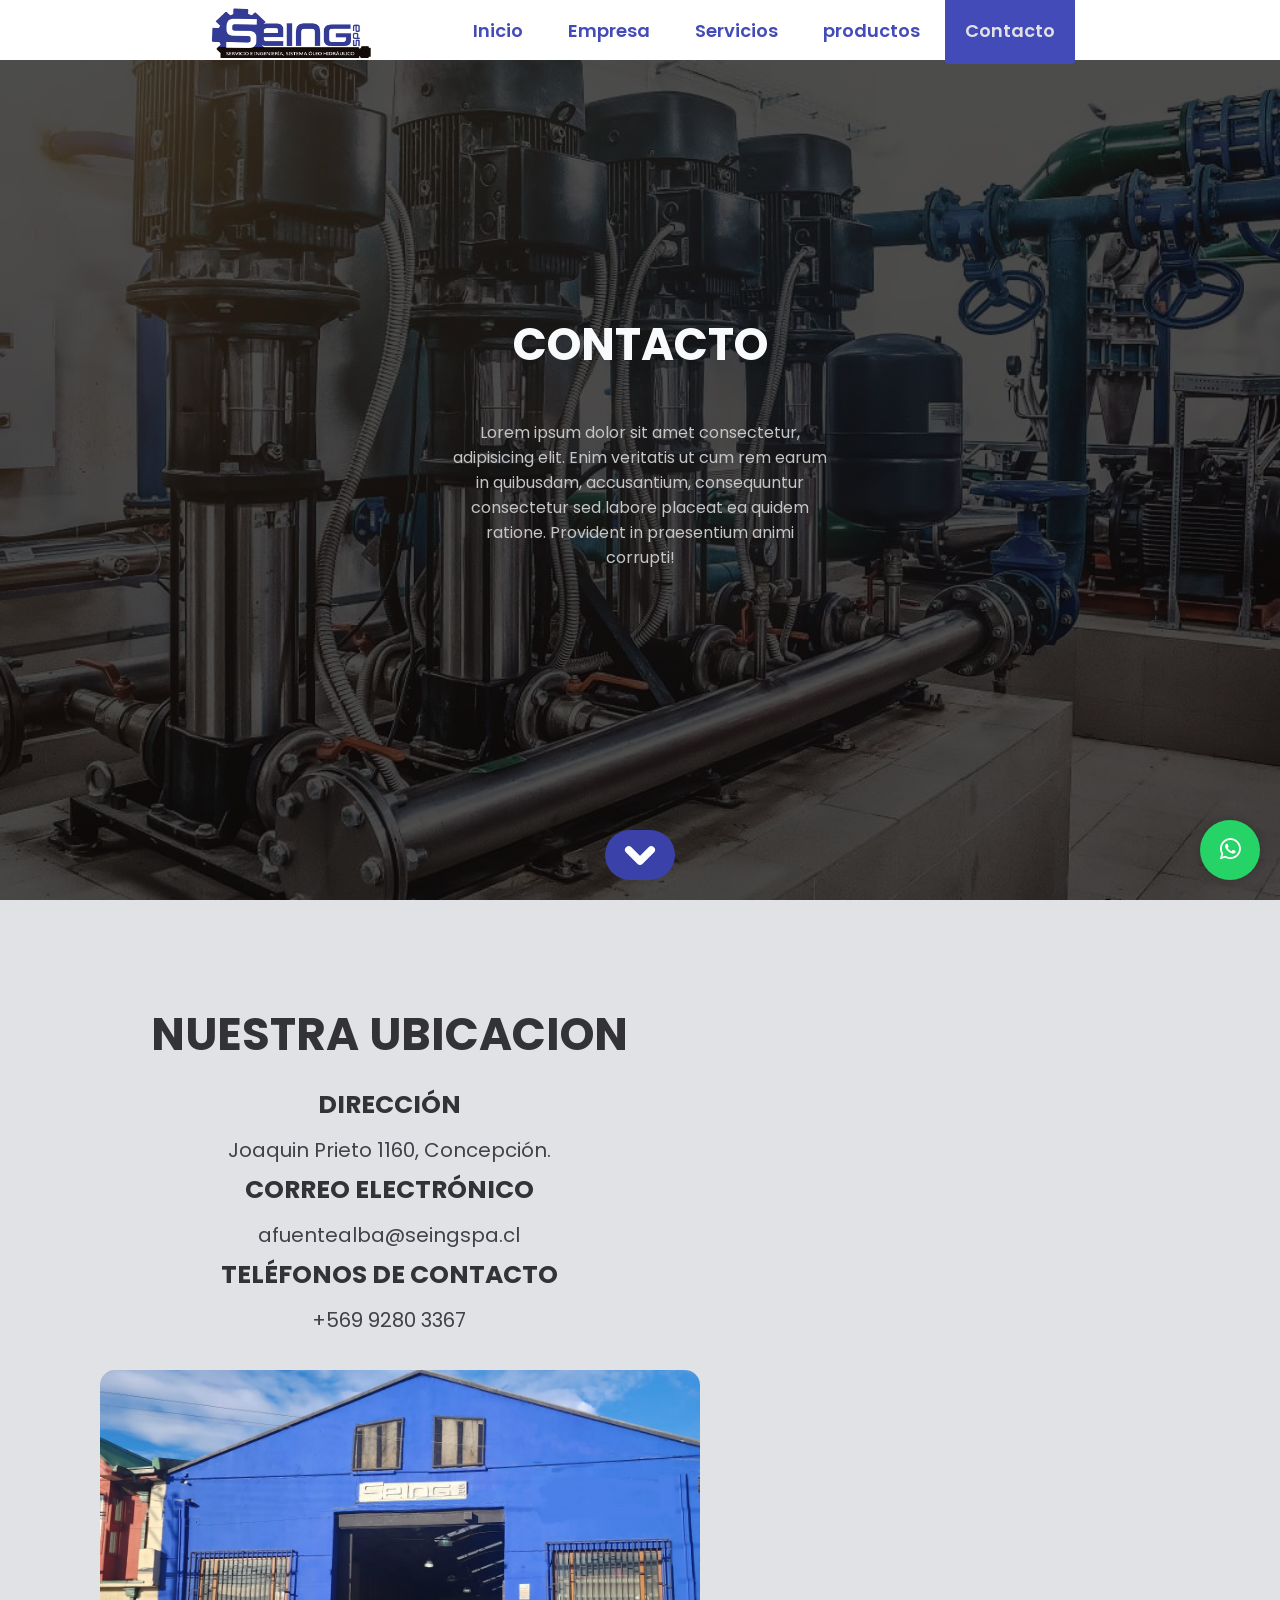
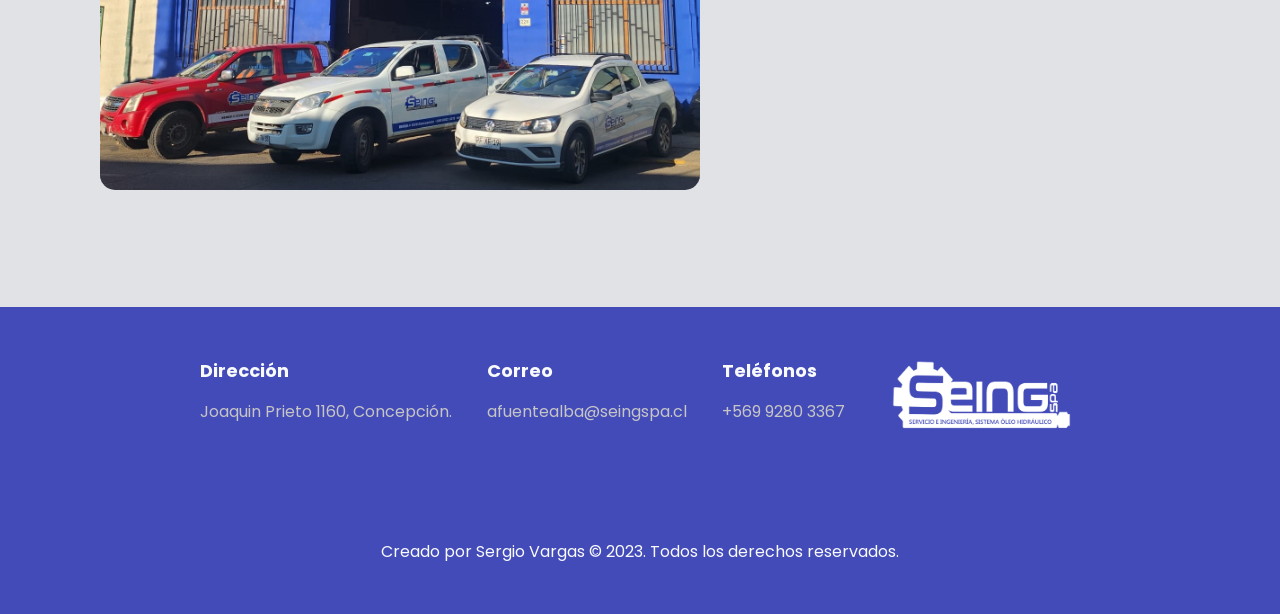
==== commit bdf611fc: "Cassssssssiiiiiiiiiiiiiiiiii" ====
--- a/contacto.html
+++ b/contacto.html
@@ -45,8 +45,6 @@
             background-color: #128C7E;
             /* Cambia el color al pasar el mouse */
         }
-
-        
     </style>
 
 </head>
@@ -76,7 +74,7 @@
     </div>
 
     <header class="header">
-    
+
         <div class="header-content container">
 
             <h2>Contacto</h2>
@@ -86,47 +84,33 @@
                 accusantium, consequuntur consectetur sed labore placeat ea quidem ratione. Provident in praesentium
                 animi corrupti!
             </p>
-            <a href="#" class="btn-1">Informacion</a>
+            <a href="#ubicacion" class="btn-1 bottom-button scroll-button">
+                <img src="images/SVG/chevron-down.svg" alt="Icono Chevron Down">
+              </a>
         </div>
 
     </header>
 
-    <div class="contactop">
-        <div class="contactop-content container">
-            <img src="images/SVG/message-2.svg" alt="" style="width: 55px; height: 55px;"> 
-            <h3>Formulario de contacto</h3> 
-                    <br>
-                    <div class="contacto-formulario">
-                        
-                        <form action="procesar_formulario.php" method="post">
-                            <label for="nombre">Nombre:</label>
-                            <input type="text" id="nombre" name="nombre" required>
-                            
-                            <label for="email">Correo Electrónico:</label>
-                            <input type="email" id="email" name="email" required>
-                            
-                            <label for="telefono">Teléfono:</label>
-                            <input type="tel" id="telefono" name="telefono" required>
-                            
-                            <label for="mensaje">Mensaje:</label>
-                            <textarea id="mensaje" name="mensaje" rows="4" required></textarea>
-                            
-                            <input type="submit" value="Enviar">
-                        </form>
-                    </div>
-        </div>
-    </div>
+    <section class="general-ubicacion" id="ubicacion">
+        <div class="general-ubicacion-1">
 
-    <section class="general-contacto">
-        <div class="general-contacto-3"></div>
-        <div class="general-contacto-1">
-            <div class="et_pb_code_inner"><iframe
-                    src="https://www.google.com/maps/embed?pb=!1m14!1m8!1m3!1d12776.44766554714!2d-73.049208!3d-36.815838!3m2!1i1024!2i768!4f13.1!3m3!1m2!1s0x9669b5c9ad784df7%3A0x38e904976a2c249a!2zSm9hcXXDrW4gUHJpZXRvIDExNjAsIENvbmNlcGNpw7NuLCBCw61vIELDrW8!5e0!3m2!1ses!2scl!4v1594065165002!5m2!1ses!2scl"
-                    width="100%" height="450" frameborder="0" style="border:0;" allowfullscreen="" aria-hidden="false"
-                    tabindex="0"></iframe></div>
+            <h2>Nuestra Ubicacion</h2>
+            <h3>Dirección</h3>
+            <p>Joaquin Prieto 1160, Concepción.</p>
+            <h3>Correo Electrónico</h3>
+            <p>afuentealba@seingspa.cl</p>
+            <h3>Teléfonos de contacto</h3>
+            <p>+569 9280 3367</p>
+            <br>
+            <img src="images/SeingSpa/SeingSpa-1.jpeg" alt="">
         </div>
 
+        <div class="general-ubicacion-2"><iframe
+                src="https://www.google.com/maps/embed?pb=!1m14!1m8!1m3!1d12776.44766554714!2d-73.049208!3d-36.815838!3m2!1i1024!2i768!4f13.1!3m3!1m2!1s0x9669b5c9ad784df7%3A0x38e904976a2c249a!2zSm9hcXXDrW4gUHJpZXRvIDExNjAsIENvbmNlcGNpw7NuLCBCw61vIELDrW8!5e0!3m2!1ses!2scl!4v1594065165002!5m2!1ses!2scl"
+                width="100%" height="1000" frameborder="0" style="border:0;" allowfullscreen="" aria-hidden="false"
+                tabindex="0"></iframe></div>   
     </section>
+    
 
     <footer class="footer">
         <div class="footer-content container">
@@ -159,6 +143,24 @@
     <div class="copyright">
         <p>Creado por Sergio Vargas &copy; 2023. Todos los derechos reservados.</p>
     </div>
+
+    <script src="https://code.jquery.com/jquery-3.6.0.min.js"></script>
+
+    <script>
+        $(document).ready(function() {
+            // Añade un evento de clic al botón con la clase "scroll-button"
+            $(".scroll-button").click(function(event) {
+                event.preventDefault(); // Previene el comportamiento predeterminado del enlace
+        
+                var target = $(this).attr("href"); // Obtiene el valor del atributo href (en este caso, "#ubicacion")
+                var offset = $(target).offset().top; // Obtiene la posición vertical de la sección de destino
+        
+                // Realiza un desplazamiento suave hacia la sección de destino
+                $("html, body").animate({ scrollTop: offset }, 800);
+            });
+        });
+        </script>
+        
 </body>
 
 </html>
--- a/style.css
+++ b/style.css
@@ -284,7 +284,9 @@
 
 .principal {
     background-color: #393e92;
-}
+    min-height: 90vh;
+}
+
 
 .principal-group {
     display: flex;
@@ -297,7 +299,7 @@
 }
 
 .principal-1 {
-    padding: 0 25px;
+    padding: 0 45px;
 }
 
 .principal-img {
@@ -316,7 +318,8 @@
 
 .principal-content {
     text-align: center;
-    padding: 100px 0;
+    padding: 350px 0;
+    margin: 0px 120px 0px;
 }
 
 
@@ -339,6 +342,7 @@
 
 .contactop {
     background-color: #393e92;
+    min-height: 64vh;
 }
 
 .contactop-group {
@@ -425,10 +429,13 @@
 input[type="tel"],
 textarea {
     width: 100%;
-    padding: 11px 35px; /* Aplicamos el mismo estilo que al botón */
+    padding: 11px 35px;
+    /* Aplicamos el mismo estilo que al botón */
     margin: 5px 0;
-    background-color: #F9FAFC;  /* Fondo del input */
-    color: #434bb8; /* Color del texto del input */
+    background-color: #F9FAFC;
+    /* Fondo del input */
+    color: #434bb8;
+    /* Color del texto del input */
     text-transform: uppercase;
     border: none;
     border-radius: 5px;
@@ -441,39 +448,27 @@
 .contacto-formulario input[type="text"],
 input[type="email"],
 input[type="tel"] {
-    color: #3a42a9; /* Ajustamos el color del texto de los input de texto y email */
+    color: #3a42a9;
+    /* Ajustamos el color del texto de los input de texto y email */
 }
 
 .contacto-formulario input[type="submit"] {
-    background-color: #434bb8;  /* Fondo del botón */
-    color: #F9FAFC; /* Color del texto del botón */
+    background-color: #434bb8;
+    /* Fondo del botón */
+    color: #F9FAFC;
+    /* Color del texto del botón */
     padding: 11px 35px;
     border: none;
     border-radius: 5px;
     cursor: pointer;
-    font-size: ;
-    
+
+
 }
 
 .contacto-formulario input[type="submit"]:hover {
-    background-color: #3a42a9; /* Color de fondo al pasar el ratón */
-}
-
-
-
-"10.208.11.36"; "fe80::4d5e:9d44:45f0:2233"
-
-
-
-
-
-
-
-
-
-
-
-
+    background-color: #3a42a9;
+    /* Color de fondo al pasar el ratón */
+}
 
 
 
@@ -586,15 +581,114 @@
 
 
 
+
+.general-ubicacion {
+    display: flex;
+}
+
+.general-ubicacion-1 {
+    width: 60%;
+    padding: 100px 90px 100px 100px;
+    background-color: #E1E2E6;
+    min-height: 90vh;
+}
+
+.general-ubicacion-2 {
+
+    background-position: center center;
+    background-repeat: no-repeat;
+    background-size: cover;
+    width: 50%;
+    min-height: 100vh;
+
+}
+
+.general-ubicacion-3 {
+    background-image: url(images/Servicios/Neumatica/2.jpg);
+    background-position: center center;
+    background-repeat: no-repeat;
+    background-size: cover;
+    width: 60%;
+    min-height: 100vh;
+
+}
+
+.general-ubicacion h2 {
+    font-size: 45px;
+    line-height: 70px;
+    color: #323237;
+    text-transform: uppercase;
+    margin-bottom: 20px;
+    text-align: center;
+}
+
+
+.general-ubicacion p {
+    font-size: 20px;
+    color: #414247;
+    margin: 15px 0 10px 0;
+
+}
+
+
+
+
+
+
+
+
+
+
+
+
+
+
+
+
+
+
+
+
+
+
+
+
+
+
+
+
+
+
+
+
+
+
+
+
+
+
+
+
+
+
+
+
+
+
+
+
+
+
 .general-servicio {
     display: flex;
+    min-height: 50vh;
 }
 
 .general-servicio-1 {
     width: 60%;
     padding: 100px 90px 100px 100px;
     background-color: #E1E2E6;
-    min-height: 100vh;
+    
 }
 
 .general-servicio-2 {
@@ -603,7 +697,7 @@
     background-repeat: no-repeat;
     background-size: cover;
     width: 50%;
-    min-height: 100vh;
+    
 
 }
 
@@ -613,7 +707,7 @@
     background-repeat: no-repeat;
     background-size: cover;
     width: 60%;
-    min-height: 100vh;
+    
 
 }
 
@@ -640,13 +734,14 @@
 
 .general-servicios {
     display: flex;
+    min-height: 50vh;
 }
 
 .general-servicios-1 {
     width: 60%;
     padding: 100px 90px 100px 100px;
     background-color: #E1E2E6;
-    min-height: 100vh;
+    
 }
 
 .general-servicios-2 {
@@ -655,7 +750,7 @@
     background-repeat: no-repeat;
     background-size: cover;
     width: 50%;
-    min-height: 100vh;
+    
 
 }
 
@@ -665,7 +760,7 @@
     background-repeat: no-repeat;
     background-size: cover;
     width: 60%;
-    min-height: 100vh;
+   
 
 }
 
@@ -689,6 +784,36 @@
 
 
 
+.bottom-button {
+    display: block;
+    width: 30px;
+    height: 50px;
+    background-color: #3a42a9;
+    color: #fff;
+    border-radius: 25px;
+    text-align: center;
+    line-height: 50px;
+    position: absolute;
+    bottom: 20px;
+    left: 50%;
+    transform: translateX(-50%);
+    text-decoration: none;
+}
+
+.bottom-button:hover {
+    background-color: #434bb8;
+}
+
+.bottom-button img {
+    /* Aplica estilos al icono SVG */
+    position: absolute;
+    top: -95%;
+    transform: translateY(-50%);
+    transform: translatex(-50%);
+    width: 60px;
+    height: 45px;
+}
+
 
 
 
@@ -746,13 +871,14 @@
 
 .general-producto {
     display: flex;
+    min-height: 50vh;
 }
 
 .general-producto-1 {
     width: 60%;
     padding: 100px 90px 100px 100px;
     background-color: #E1E2E6;
-    min-height: 100vh;
+    min-height: 50vh;
 }
 
 .general-producto-2 {
@@ -761,7 +887,7 @@
     background-repeat: no-repeat;
     background-size: cover;
     width: 50%;
-    min-height: 100vh;
+    min-height: 50vh;
 
 }
 
@@ -771,7 +897,7 @@
     background-repeat: no-repeat;
     background-size: cover;
     width: 60%;
-    min-height: 100vh;
+    min-height: 50vh;
 
 }
 
@@ -819,9 +945,11 @@
 
 
 .slider-box {
-    width: 650px;
+    width: auto;
     height: auto;
     overflow: hidden;
+    min-height: 50vh;
+
 
 }
 
@@ -830,10 +958,11 @@
     padding: 0;
     width: 400%;
     animation: slide 16s linear infinite;
+
 }
 
 .slider-box li {
-    width: 25%;
+    width: 35%;
     list-style: none;
     position: relative;
 }
@@ -842,7 +971,7 @@
     position: absolute;
     text-align: center;
     padding: 0 250px;
-    top: 250px;
+    
     color: #e0e0e0;
 }
 
@@ -853,8 +982,9 @@
 
 .slider-box img {
     width: 100%;
-    height: 700px;
+    height: 500px;
     object-fit: cover;
+
 }
 
 
@@ -908,6 +1038,8 @@
 
 .general-inicio {
     display: flex;
+    min-height: 40vh;
+
 }
 
 .general-inicio-1 {
@@ -923,6 +1055,7 @@
     background-size: cover;
     width: 50%;
 
+
 }
 
 .general-inicio-3 {
@@ -932,6 +1065,7 @@
     background-size: cover;
     width: 50%;
 
+
 }
 
 .general-inicio h2 {
@@ -1032,13 +1166,15 @@
 .serviciop {
     padding: 100px 0;
     text-align: center;
+    min-height: 100vh;
 
 }
 
 .serviciop-content {
     display: flex;
     justify-content: space-between;
-    padding: 75px;
+    padding: 80px;
+    margin: 15px 120px 0px;
 
 }
 
@@ -1053,6 +1189,61 @@
     margin-bottom: 15px;
 }
 
+
+
+
+
+
+
+
+
+
+
+
+
+.general-ubicacion-1 img {
+    width: 600px;
+    height: 420px;
+    border-radius: 15px;
+}
+
+.general-ubicacion-1 h3 {
+    font-size: 25px;
+    line-height: 30px;
+    color: #323237;
+    text-transform: uppercase;
+    margin-bottom: 10px;
+
+    text-align: center;
+}
+
+
+.general-ubicacion-1 p {
+    font-size: 20px;
+    color: #414247;
+    text-align: center;
+
+}
+
+
+
+
+
+
+
+
+
+
+
+
+
+
+
+
+
+
+
+
 .serviciop-1 h3 {
     font-size: 25px;
     color: #323237;
@@ -1069,6 +1260,7 @@
 .equipo {
     padding: 100px 0;
     text-align: center;
+    min-height: 100vh;
 
 }
 
@@ -1076,6 +1268,7 @@
     display: flex;
     justify-content: space-between;
     padding: 75px;
+    margin: 0px 120px 0px;
 
 
 }
@@ -1133,6 +1326,7 @@
 
 .empresa {
     display: flex;
+    min-height: 50vh;
 }
 
 .empresa-1 {
@@ -1401,11 +1595,11 @@
 
 
     .galeria {
-        padding: 30px;
+        padding: 10px;
     }
 
     .galeria-content h2 {
-        padding: 0;
+        padding: 15px;
     }
 
     .galeria-group {
@@ -1443,17 +1637,15 @@
 
 
 
-    .principal {
-        padding: 30px;
-    }
-
-    .principal-content h2 {
-        padding: 0;
-    }
-
-    .txt-p {
-        padding: 0;
-    }
+    .principal-content {
+        padding: 20px 0; /* Ajustamos el espacio en la parte superior e inferior */
+    }
+
+    .principal-1 {
+        padding: 10px 0; /* Ajustamos el espacio en los elementos principal-1 */
+    }
+
+    
 
 
 
@@ -1484,12 +1676,27 @@
 
 
 
+    .general-inicio {
+        flex-direction: column;
+    }
+
+    .general-inicio-1 {
+        width: 100%;
+        padding: 30px;
+        text-align: center;
+    }
+
+    .general-inicio-2,
+    .general-inicio-3 {
+        display: none;
+    }
+
 
 
 
     .principal-group {
         flex-direction: column;
-        margin-bottom: 0;
+       
     }
 
     .principal-img {
@@ -1500,6 +1707,10 @@
     .principal-1 img {
         margin-top: 35px;
     }
+
+
+
+
 
     .services {
         padding: 30px;
@@ -1618,7 +1829,7 @@
         display: none;
     }
 
-    
+
 
 
 
@@ -1633,14 +1844,14 @@
 
     .general-producto {
         flex-direction: column;
-        
+
     }
 
     .general-producto-1 {
         width: 100%;
         padding: 25px 50px 25px 50px;
         text-align: center;
-    
+
     }
 
     .general-producto-2,
@@ -1694,79 +1905,104 @@
     }
 
 
-    .serviciop {
-        padding: 25px;
-    }
-
     .serviciop-content {
-        flex-direction: column;
+        display: flex;
+        flex-direction: column; /* Cambiamos a dirección de columna */
+        align-items: center; /* Centramos los elementos verticalmente */
     }
 
     .serviciop-1 {
-        padding: 0;
-    }
-
-    .serviciop-1 img {
-        margin: 25px 0 5px 0;
-        width: 300px;
-        height: 250px;
-    }
-
-
-
-
-
-    .equipo {
-        padding: 30px;
-    }
+        text-align: center; /* Centramos el contenido */
+        margin-bottom: 20px; /* Agregamos margen inferior para separar los elementos */
+    }
+
+    
+    
+    .btn-1 {
+        margin-top: 20px; /* Agregamos margen superior al botón para separarlo */
+    }
+
+
+
+
 
     .equipo-content {
-        flex-direction: column;
+        display: flex;
+        flex-direction: column; /* Cambiamos a dirección de columna */
+        align-items: center; /* Centramos los elementos verticalmente */
     }
 
     .equipo-1 {
-        padding: 0;
-    }
-
+        text-align: center; /* Centramos el contenido */
+        margin-bottom: 20px; /* Agregamos margen inferior para separar los elementos */
+    }
+    
     .equipo-1 img {
-        margin: 35px 0 5px 0;
-        width: 350px;
-        height: 250px;
-    }
-
-
-
-
-    .contactop {
-        padding: 30px;
-    }
-
-    .contactop-content h2 {
-        padding: 0;
-    }
+        width: 350px; /* Hacemos que las imágenes sean responsivas y no excedan su contenedor */
+        height: 300px;
+    }
+
+    .equipo-1 h2 {
+         padding: 30px;
+    }
+
+    .general-ubicacion {
+        text-align: center; /* Centra todo el contenido horizontalmente */
+    }
+
+    .general-ubicacion-1, .general-ubicacion-2 {
+        width: 100%; /* Asegura que ambos elementos ocupen el ancho completo */
+        margin-bottom: 20px; /* Agrega margen inferior entre ellos */
+    }
+
+    .general-ubicacion-1 h2 {
+        margin-top: 0; /* Elimina el margen superior del encabezado */
+    }
+
+    .general-ubicacion-2 img {
+        max-width: 50%; /* Cambia el tamaño de la imagen al 50% del ancho del contenedor */
+        display: block; /* Elimina cualquier margen adicional alrededor de la imagen */
+        margin: 0 auto; /* Centra horizontalmente la imagen */
+    }
+
+    .general-ubicacion-3 {
+        width: 100%;
+    }
+    
+    .general-ubicacion-3 iframe {
+        width: 100%;
+        height: 300px; /* Ajusta la altura del mapa para dispositivos pequeños */
+        margin: 0 auto; /* Centra horizontalmente el mapa */
+    }
+
+    
+
+
+
+
 
     .contactop-group {
-        flex-direction: column;
-        margin-bottom: 0;
-        background-color: #393e92;
-        padding: 30px;
-    }
-
-    .contactop-img {
-        display: none;
-
-    }
-
-    .contactop-1 img {
-        margin-top: 35px;
+        display: flex;
+        flex-direction: column; /* Cambiamos a dirección de columna */
+        align-items: center; /* Centramos los elementos verticalmente */
+        
+    }
+
+    .contactop-1 {
+        text-align: center; /* Centramos el contenido */
+        margin-bottom: 20px; /* Agregamos margen inferior para separar los elementos */
+        
     }
 
     .contactop-1 p {
-        padding: 25px 0 25px 0;
-
-    }
-
-   
+        padding: 20px;
+    }
+    
+    .btn-1 {
+        margin-top: 20px; /* Agregamos margen superior al botón para separarlo */
+    }
+
+
 
 
 
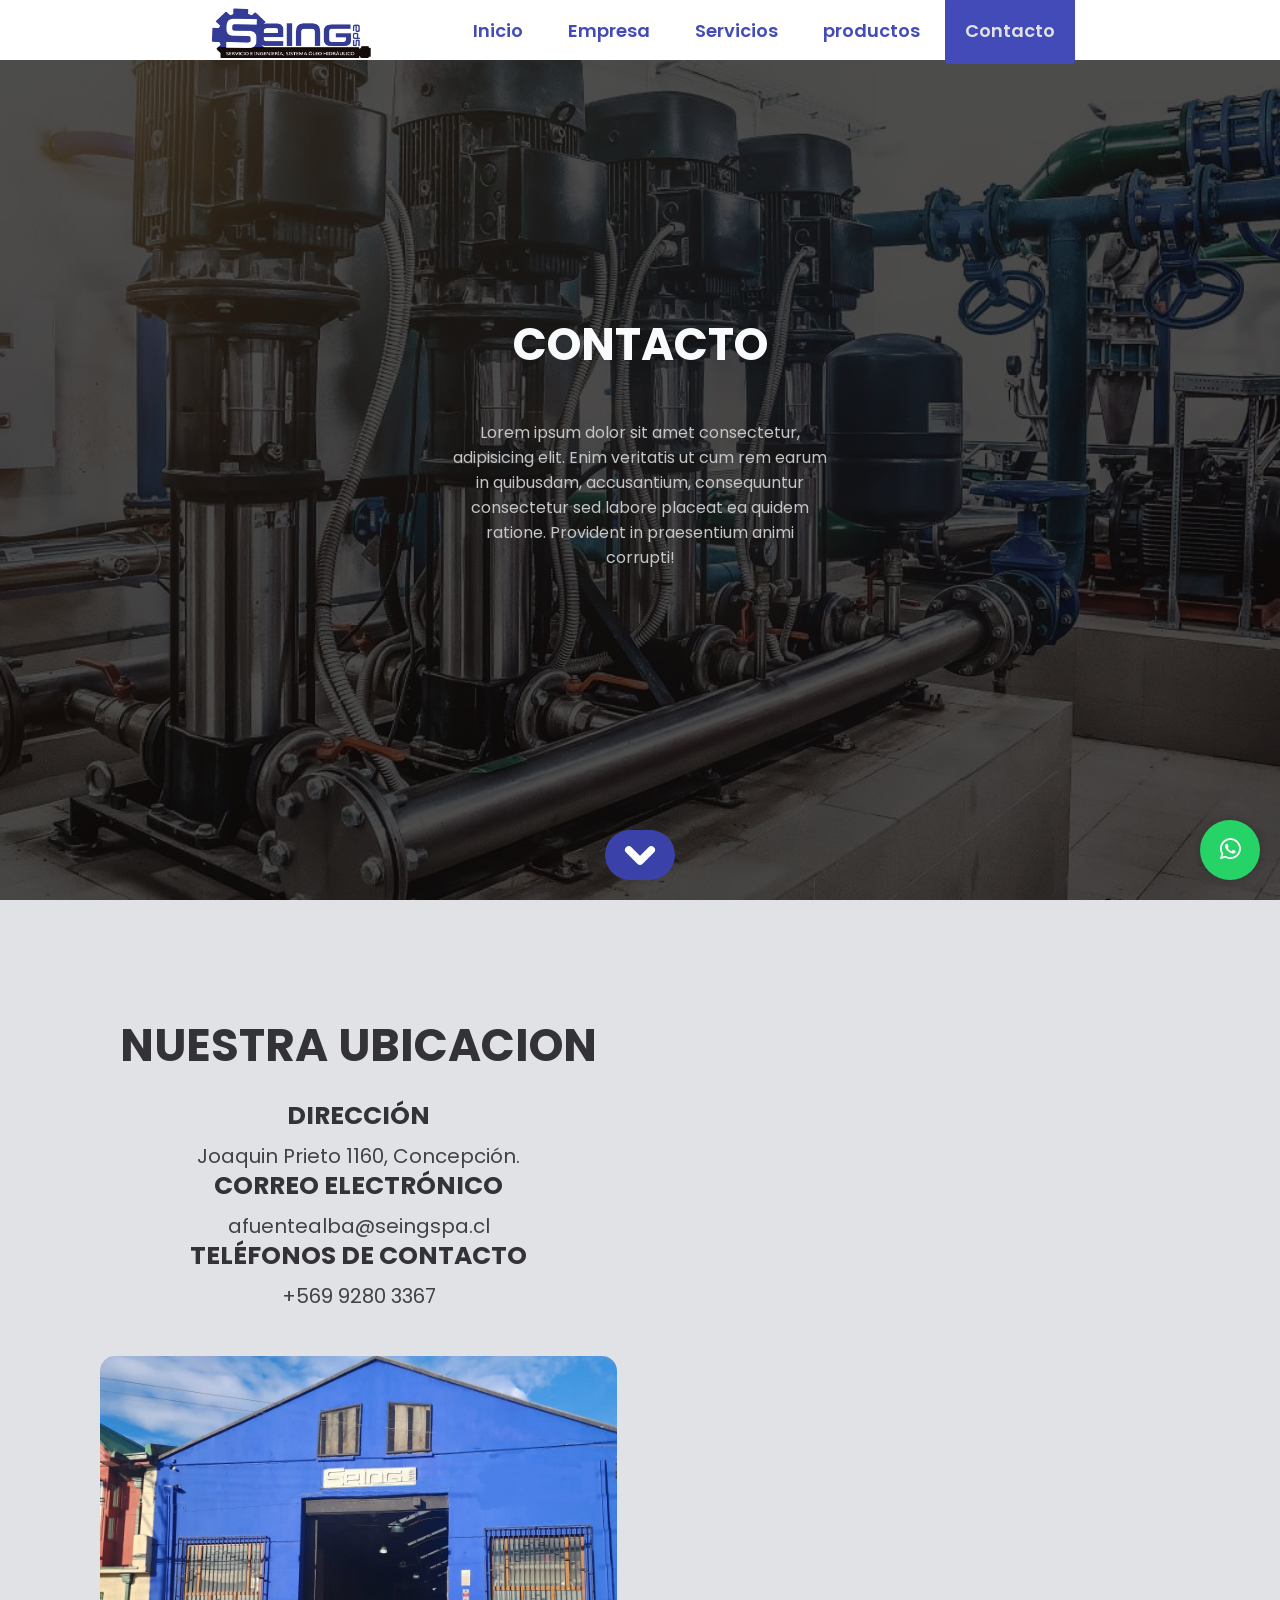
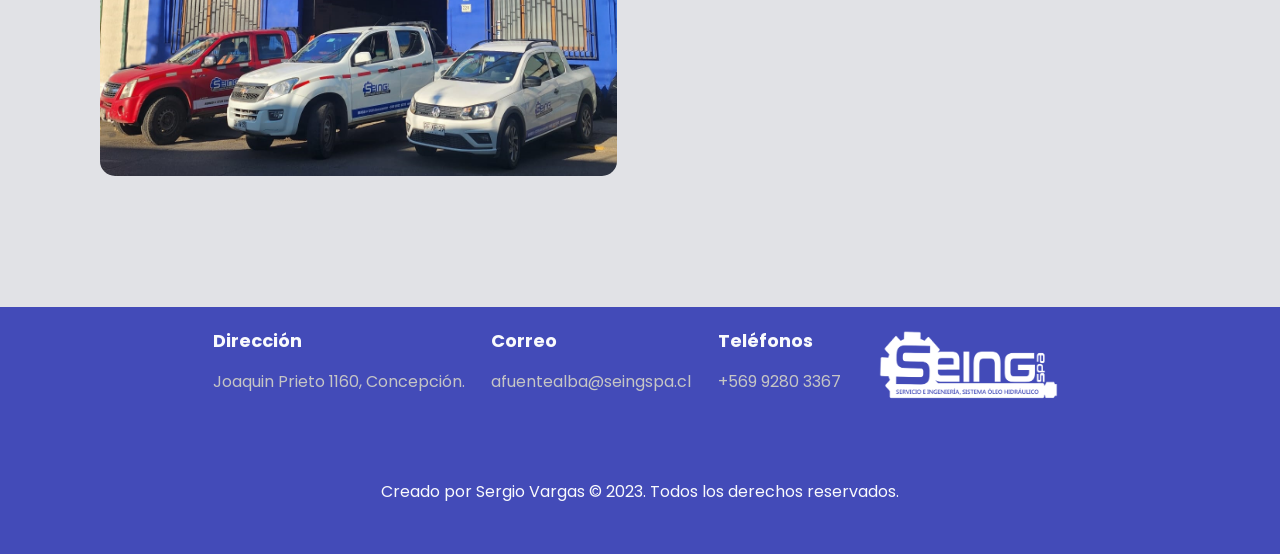
==== commit 8c2b5a8a: "Comentarioawsw" ====
--- a/contacto.html
+++ b/contacto.html
@@ -12,38 +12,28 @@
 
 
     <style>
-        /* Estilos para el botón flotante */
         .whatsapp-button {
             position: fixed;
             bottom: 20px;
-            /* Ajusta la posición vertical según tu preferencia */
             right: 20px;
-            /* Ajusta la posición horizontal según tu preferencia */
             background-color: #25d366;
-            /* Color de fondo de WhatsApp */
             color: #fff;
-            /* Color de texto */
             border: none;
             border-radius: 50%;
             padding: 15px;
-            /* Tamaño del botón */
             width: 60px;
-            /* Añade un ancho deseado */
             height: 60px;
-            /* Añade una altura deseada (igual al ancho para hacerlo perfectamente redondo) */
             text-align: center;
             font-size: 24px;
             line-height: 30px;
-            /* Tamaño de fuente */
             cursor: pointer;
             box-shadow: 0px 0px 10px rgba(0, 0, 0, 0.2);
-            /* Sombra para el botón */
+            z-index: 999;
+            /* Asegura que el botón esté en la parte superior */
         }
 
-        /* Cambia el color del botón al pasar el mouse */
         .whatsapp-button:hover {
             background-color: #128C7E;
-            /* Cambia el color al pasar el mouse */
         }
     </style>
 
--- a/style.css
+++ b/style.css
@@ -205,6 +205,340 @@
     margin-bottom: 15px;
 
 }
+
+
+
+
+.ServiciosInicio {
+    background-color: #393e92;
+}
+
+
+.ServiciosInicio-content {
+    text-align: center;
+    padding: 100px 0;
+}
+
+.ServiciosInicio-1 p {
+    font-size: 16px;
+    color: #F9FAFC;
+    padding: 0 25px;
+    margin-bottom: 35px;
+}
+
+.ServiciosInicio-group {
+    display: flex;
+    justify-content: space-between;
+    margin-bottom: 50px;
+}
+
+.ServiciosInicio-1 img {
+    height: 100px;
+    width: 100px;
+}
+
+.ServiciosInicio-1 {
+    padding: 0 25px;
+}
+
+.ServiciosInicio-img {
+    position: absolute;
+    top: 0;
+    right: 0;
+}
+
+.ServiciosInicio-1 h3 {
+    color: #F9FAFC;
+    font-size: 20px;
+    margin-bottom: 15px;
+
+}
+
+.ServiciosInicio-btn {
+    display: inline-block;
+    padding: 11px 35px;
+    background-color: #434bb8;
+    color: #F9FAFC;
+    text-transform: uppercase;
+    border-radius: 5px;
+}
+
+
+
+
+
+/************************ Esta es la seccion "ContactoInicio" en pestaña index.html ************************/
+
+.ContactoInicio {
+    background-color: #E1E2E6;
+}
+
+
+.ContactoInicio-content {
+    text-align: center;
+    padding: 100px 0;
+}
+
+.ContactoInicio-1 p {
+    font-size: 16px;
+    color: #434bb8;
+    padding: 0 25px;
+    margin-bottom: 35px;
+}
+
+.ContactoInicio-group {
+    display: flex;
+    justify-content: space-between;
+    margin-bottom: 50px;
+}
+
+.ContactoInicio-1 img {
+    height: 100px;
+    width: 100px;
+}
+
+.ContactoInicio-1 {
+    padding: 0 25px;
+}
+
+.ContactoInicio-img {
+    position: absolute;
+    top: 0;
+    right: 0;
+}
+
+.ContactoInicio-1 h3 {
+    color: #434bb8;
+    font-size: 20px;
+    margin-bottom: 15px;
+
+}
+
+.ContactoInicio-btn {
+    display: inline-block;
+    padding: 11px 35px;
+    background-color: #434bb8;
+    color: #F9FAFC;
+    text-transform: uppercase;
+    border-radius: 5px;
+}
+
+
+
+/************************ Esta es la seccion "EquipoEmpresa" en pestaña empresa.html ************************/
+
+
+.EquipoEmpresa {
+    padding: 100px 0;
+    text-align: center;
+}
+
+.EquipoEmpresa-content {
+    display: flex;
+    justify-content: space-between;
+}
+
+.EquipoEmpresa-1 {
+    padding: 15px 55px;
+}
+
+.EquipoEmpresa-1 img {
+    width: 250px;
+    border-radius: 15px;
+    margin-bottom: 15px;
+}
+
+.EquipoEmpresa-1 h3 {
+    font-size: 25px;
+    color: #323237;
+}
+
+.EquipoEmpresa h2 {
+    padding-bottom: 25px;
+}
+
+.EquipoEmpresa-btn {
+    display: inline-block;
+    padding: 11px 35px;
+    background-color: #434bb8;
+    color: #F9FAFC;
+    text-transform: uppercase;
+    border-radius: 5px;
+}
+
+
+
+
+
+
+
+
+
+
+
+
+
+
+
+
+
+
+
+
+
+
+
+.ServiciosPrincipal {
+    display: flex;
+}
+
+.ServiciosPrincipal-1 {
+    width: 50%;
+    padding: 100px 250px 100px 100px;
+    background-color: #E1E2E6;
+}
+
+.ServiciosPrincipal-2 {
+    background-image: url(images/Servicios/OleoHidraulica/7.jpg);
+    background-position: center center;
+    background-repeat: no-repeat;
+    background-size: cover;
+    width: 50%;
+
+}
+
+.ServiciosPrincipal-3 {
+    background-image: url(images/Servicios/Neumatica/2.jpg);
+    background-position: center center;
+    background-repeat: no-repeat;
+    background-size: cover;
+    width: 50%;
+
+}
+
+.ServiciosPrincipal h2 {
+    font-size: 55px;
+    line-height: 70px;
+    color: #323237;
+    text-transform: uppercase;
+    margin-bottom: 20px;
+}
+
+.ServiciosPrincipal p {
+    font-size: 16px;
+    color: #414247;
+    margin: 25px 0 45px 0;
+
+}
+
+.ServiciosPrincipal-btn {
+    display: inline-block;
+    padding: 11px 35px;
+    background-color: #434bb8;
+    color: #F9FAFC;
+    text-transform: uppercase;
+    border-radius: 5px;
+}
+
+
+
+
+
+
+
+.ServiciosPrincipal2 {
+    display: flex;
+}
+
+.ServiciosPrincipal2-1 {
+    width: 50%;
+    padding: 100px 250px 100px 100px;
+    background-color: #E1E2E6;
+}
+
+.ServiciosPrincipal2-2 {
+    background-image: url(images/Servicios/Electrica/1.jpg);
+    background-position: center center;
+    background-repeat: no-repeat;
+    background-size: cover;
+    width: 50%;
+
+}
+
+.ServiciosPrincipal2-3 {
+    background-image: url(images/Servicios/Maestranza/3.jpg);
+    background-position: center center;
+    background-repeat: no-repeat;
+    background-size: cover;
+    width: 50%;
+
+}
+
+.ServiciosPrincipal2 h2 {
+    font-size: 55px;
+    line-height: 70px;
+    color: #323237;
+    text-transform: uppercase;
+    margin-bottom: 20px;
+}
+
+.ServiciosPrincipal2 p {
+    font-size: 16px;
+    color: #414247;
+    margin: 25px 0 45px 0;
+
+}
+
+.ServiciosPrincipal2-btn {
+    display: inline-block;
+    padding: 11px 35px;
+    background-color: #434bb8;
+    color: #F9FAFC;
+    text-transform: uppercase;
+    border-radius: 5px;
+}
+
+
+
+
+
+
+
+
+
+
+
+
+
+
+
+
+
+
+
+
+
+
+
+
+
+
+
+
+
+
+
+
+
+
+
+
+
+
+
+
+
+
 
 
 
@@ -582,6 +916,23 @@
 
 
 
+
+
+
+
+
+
+
+
+
+
+
+
+
+
+
+
+
 .general-ubicacion {
     display: flex;
 }
@@ -591,26 +942,21 @@
     padding: 100px 90px 100px 100px;
     background-color: #E1E2E6;
     min-height: 90vh;
-}
-
-.general-ubicacion-2 {
-
-    background-position: center center;
-    background-repeat: no-repeat;
-    background-size: cover;
-    width: 50%;
-    min-height: 100vh;
-
-}
-
-.general-ubicacion-3 {
-    background-image: url(images/Servicios/Neumatica/2.jpg);
-    background-position: center center;
-    background-repeat: no-repeat;
-    background-size: cover;
-    width: 60%;
-    min-height: 100vh;
-
+    display: flex;
+    flex-direction: column;
+    justify-content: center;
+    /* Centra verticalmente el contenido */
+    align-items: center;
+    /* Centra horizontalmente el contenido */
+    text-align: center;
+    /* Alinea el texto al centro */
+}
+
+.general-ubicacion-1 img {
+    max-width: 100%;
+    /* Asegúrate de que la imagen no sea más ancha que su contenedor */
+    margin: 20px 0;
+    /* Agrega espacio entre el texto y la imagen */
 }
 
 .general-ubicacion h2 {
@@ -619,34 +965,23 @@
     color: #323237;
     text-transform: uppercase;
     margin-bottom: 20px;
-    text-align: center;
-}
-
+}
 
 .general-ubicacion p {
     font-size: 20px;
     color: #414247;
-    margin: 15px 0 10px 0;
-
-}
-
-
-
-
-
-
-
-
-
-
-
-
-
-
-
-
-
-
+    margin: 0px 0 0px 0;
+}
+
+.general-ubicacion-2 {
+
+    background-position: center center;
+    background-repeat: no-repeat;
+    background-size: cover;
+    width: 50%;
+    min-height: 100vh;
+
+}
 
 
 
@@ -688,7 +1023,7 @@
     width: 60%;
     padding: 100px 90px 100px 100px;
     background-color: #E1E2E6;
-    
+
 }
 
 .general-servicio-2 {
@@ -697,7 +1032,7 @@
     background-repeat: no-repeat;
     background-size: cover;
     width: 50%;
-    
+
 
 }
 
@@ -707,7 +1042,7 @@
     background-repeat: no-repeat;
     background-size: cover;
     width: 60%;
-    
+
 
 }
 
@@ -741,7 +1076,7 @@
     width: 60%;
     padding: 100px 90px 100px 100px;
     background-color: #E1E2E6;
-    
+
 }
 
 .general-servicios-2 {
@@ -750,7 +1085,7 @@
     background-repeat: no-repeat;
     background-size: cover;
     width: 50%;
-    
+
 
 }
 
@@ -760,7 +1095,7 @@
     background-repeat: no-repeat;
     background-size: cover;
     width: 60%;
-   
+
 
 }
 
@@ -971,7 +1306,7 @@
     position: absolute;
     text-align: center;
     padding: 0 250px;
-    
+
     color: #e0e0e0;
 }
 
@@ -1421,24 +1756,30 @@
 
 
 .footer {
-    padding: 50px 0;
+    padding: 20px 0;
+    /* Ajusta los valores de padding según tus necesidades */
     background-color: #434bb8;
 }
 
 .footer-content {
     display: flex;
-    justify-content: space-between;
+    justify-content: space-around;
+    /* O utiliza 'space-between' o 'flex-start' según tus necesidades */
 }
 
 .copyright {
     background-color: #434bb8;
     text-align: center;
-    padding: 5px 5px;
+    padding: 5px 0;
+    /* Ajusta el valor de padding para reducir el espacio horizontal */
+    margin: 0;
+    /* Ajusta el valor de margin para reducir el espacio superior e inferior */
 }
 
 .copyright p {
     color: #F9FAFC;
 }
+
 
 .link h3 {
     font-size: 18px;
@@ -1569,6 +1910,189 @@
 
 
 
+    .ServiciosInicio {
+        padding: 30px;
+        background-color: #3c3c8c;
+    }
+
+    .ServiciosInicio-content h2 {
+        padding: 0;
+    }
+
+    .ServiciosInicio-1 p {
+        padding: 0;
+    }
+
+    .ServiciosInicio-group {
+        flex-direction: column;
+        margin-bottom: 0;
+    }
+
+    .ServiciosInicio-1 img {
+        height: 100px;
+        width: 100px;
+        padding-top: 35px;
+    }
+
+
+
+
+
+    .ContactoInicio {
+        padding: 30px;
+        background-color: #E1E2E6;
+    }
+
+    .ContactoInicio-content h2 {
+        padding: 0;
+    }
+
+    .ContactoInicio-1 p {
+        padding: 0;
+    }
+
+    .ContactoInicio-group {
+        flex-direction: column;
+        margin-bottom: 0;
+    }
+
+    .ContactoInicio-1 img {
+        height: 100px;
+        width: 100px;
+        padding-top: 35px;
+    }
+
+
+
+
+    .ServiciosPrincipal {
+        display: flex;
+        flex-direction: column;
+        /* Cambia la dirección de flex a columna en dispositivos móviles */
+    }
+
+    .ServiciosPrincipal-1,
+    .ServiciosPrincipal-2,
+    .ServiciosPrincipal-3 {
+        width: 100%;
+        /* Asegura que los elementos ocupen todo el ancho en dispositivos móviles */
+        padding: 30px;
+        /* Ajusta el espaciado según tus necesidades */
+        text-align: center;
+        position: relative;
+        padding-bottom: 50px;
+    }
+
+    .ServiciosPrincipal-2::before,
+    .ServiciosPrincipal-3::before {
+        content: '';
+        position: absolute;
+        top: 0;
+        left: 0;
+        right: 0;
+        bottom: 0;
+        z-index: 1;
+        /* Coloca la superposición sobre la imagen de fondo */
+    }
+
+    .ServiciosPrincipal-1 h2,
+    .ServiciosPrincipal-2 h2,
+    .ServiciosPrincipal-3 h2,
+    .ServiciosPrincipal-1 p,
+    .ServiciosPrincipal-2 p,
+    .ServiciosPrincipal-3 p {
+        position: relative;
+        /* Permite un contexto de apilamiento superior que la superposición */
+        z-index: 2;
+        /* Coloca el texto por encima de la superposición */
+
+    }
+
+    .ServiciosPrincipal-2,
+    .ServiciosPrincipal-3 {
+        display: block;
+        /* Asegura que las imágenes de fondo se muestren en dispositivos con un ancho ≤ 991px */
+        background-size: cover;
+        width: 100%;
+        height: 300px;
+        padding: 20px;
+    }
+
+    .ServiciosPrincipal-2 {
+        order: -1;
+        /* Cambia el orden para que ServiciosPrincipal2-2 aparezca primero */
+    }
+
+
+
+
+
+
+
+
+
+
+
+    .ServiciosPrincipal2 {
+        display: flex;
+        flex-direction: column;
+        /* Cambia la dirección de flex a columna en dispositivos móviles */
+    }
+
+    .ServiciosPrincipal2-1,
+    .ServiciosPrincipal2-2,
+    .ServiciosPrincipal2-3 {
+        width: 100%;
+        /* Asegura que los elementos ocupen todo el ancho en dispositivos móviles */
+        padding: 30px;
+        /* Ajusta el espaciado según tus necesidades */
+        text-align: center;
+        position: relative;
+        padding-bottom: 50px;
+        
+    }
+
+    .ServiciosPrincipal2-2::before,
+    .ServiciosPrincipal2-3::before {
+        content: '';
+        position: absolute;
+        top: 0;
+        left: 0;
+        right: 0;
+        bottom: 0;
+        z-index: 1;
+        /* Coloca la superposición sobre la imagen de fondo */
+    }
+
+    .ServiciosPrincipal2-1 h2,
+    .ServiciosPrincipal2-2 h2,
+    .ServiciosPrincipal2-3 h2,
+    .ServiciosPrincipal2-1 p,
+    .ServiciosPrincipal2-2 p,
+    .ServiciosPrincipal2-3 p {
+        position: relative;
+        /* Permite un contexto de apilamiento superior que la superposición */
+        z-index: 2;
+        /* Coloca el texto por encima de la superposición */
+
+    }
+
+    .ServiciosPrincipal2-2,
+    .ServiciosPrincipal2-3 {
+        display: block;
+        /* Asegura que las imágenes de fondo se muestren en dispositivos con un ancho ≤ 991px */
+        background-size: cover;
+        width: 100%;
+        height: 300px;
+        padding: 20px;
+    }
+
+    .ServiciosPrincipal2-2 {
+        order: -1;
+        /* Cambia el orden para que ServiciosPrincipal2-2 aparezca primero */
+    }
+
+
 
 
 
@@ -1638,14 +2162,16 @@
 
 
     .principal-content {
-        padding: 20px 0; /* Ajustamos el espacio en la parte superior e inferior */
+        padding: 20px 0;
+        /* Ajustamos el espacio en la parte superior e inferior */
     }
 
     .principal-1 {
-        padding: 10px 0; /* Ajustamos el espacio en los elementos principal-1 */
-    }
-
-    
+        padding: 10px 0;
+        /* Ajustamos el espacio en los elementos principal-1 */
+    }
+
+
 
 
 
@@ -1696,7 +2222,7 @@
 
     .principal-group {
         flex-direction: column;
-       
+
     }
 
     .principal-img {
@@ -1871,55 +2397,65 @@
 
 
 
-
-
-
-
-
-
-
-
-
-
-
-
-
-
-
-
-
-
-
-
-
-    .blog {
+    .EquipoEmpresa {
         padding: 30px;
     }
 
-    .blog-content {
+    .EquipoEmpresa-content {
         flex-direction: column;
     }
 
-    .blog-1 {
+    .EquipoEmpresa-1 {
         padding: 0;
-    }
+        padding-bottom: 5px;
+        margin-bottom: 45px;
+    }
+
+    .EquipoEmpresa-1 h3,
+    .EquipoEmpresa-1 p {
+        margin: 0; /* Establece el margen en 0 para eliminar el espacio en la parte superior e inferior */
+    }
+    
+    .EquipoEmpresa-1 h2 {
+        margin-bottom: 45px;
+    }
+
+    
+
+
+
+
+
+
+
+
+
+
+
+
+
 
 
     .serviciop-content {
         display: flex;
-        flex-direction: column; /* Cambiamos a dirección de columna */
-        align-items: center; /* Centramos los elementos verticalmente */
+        flex-direction: column;
+        /* Cambiamos a dirección de columna */
+        align-items: center;
+        /* Centramos los elementos verticalmente */
     }
 
     .serviciop-1 {
-        text-align: center; /* Centramos el contenido */
-        margin-bottom: 20px; /* Agregamos margen inferior para separar los elementos */
-    }
-
-    
-    
+        text-align: center;
+        /* Centramos el contenido */
+        margin-bottom: 20px;
+        /* Agregamos margen inferior para separar los elementos */
+    }
+
+
+
     .btn-1 {
-        margin-top: 20px; /* Agregamos margen superior al botón para separarlo */
+        margin-top: 20px;
+        /* Agregamos margen superior al botón para separarlo */
     }
 
 
@@ -1928,54 +2464,73 @@
 
     .equipo-content {
         display: flex;
-        flex-direction: column; /* Cambiamos a dirección de columna */
-        align-items: center; /* Centramos los elementos verticalmente */
+        flex-direction: column;
+        /* Cambiamos a dirección de columna */
+        align-items: center;
+        /* Centramos los elementos verticalmente */
     }
 
     .equipo-1 {
-        text-align: center; /* Centramos el contenido */
-        margin-bottom: 20px; /* Agregamos margen inferior para separar los elementos */
-    }
-    
+        text-align: center;
+        /* Centramos el contenido */
+        margin-bottom: 20px;
+        /* Agregamos margen inferior para separar los elementos */
+    }
+
     .equipo-1 img {
-        width: 350px; /* Hacemos que las imágenes sean responsivas y no excedan su contenedor */
+        width: 350px;
+        /* Hacemos que las imágenes sean responsivas y no excedan su contenedor */
         height: 300px;
     }
 
     .equipo-1 h2 {
-         padding: 30px;
+        padding: 30px;
     }
 
     .general-ubicacion {
-        text-align: center; /* Centra todo el contenido horizontalmente */
-    }
-
-    .general-ubicacion-1, .general-ubicacion-2 {
-        width: 100%; /* Asegura que ambos elementos ocupen el ancho completo */
-        margin-bottom: 20px; /* Agrega margen inferior entre ellos */
+        text-align: center;
+        /* Centra todo el contenido horizontalmente */
+    }
+
+    .general-ubicacion-1,
+    .general-ubicacion-2 {
+        width: 100%;
+        /* Asegura que ambos elementos ocupen el ancho completo */
+        margin-bottom: 20px;
+        /* Agrega margen inferior entre ellos */
     }
 
     .general-ubicacion-1 h2 {
-        margin-top: 0; /* Elimina el margen superior del encabezado */
+        margin-top: 0;
+        /* Elimina el margen superior del encabezado */
     }
 
     .general-ubicacion-2 img {
-        max-width: 50%; /* Cambia el tamaño de la imagen al 50% del ancho del contenedor */
-        display: block; /* Elimina cualquier margen adicional alrededor de la imagen */
-        margin: 0 auto; /* Centra horizontalmente la imagen */
+        max-width: 50%;
+        /* Cambia el tamaño de la imagen al 50% del ancho del contenedor */
+        display: block;
+        /* Elimina cualquier margen adicional alrededor de la imagen */
+        margin: 0 auto;
+        /* Centra horizontalmente la imagen */
     }
 
     .general-ubicacion-3 {
         width: 100%;
     }
-    
+
     .general-ubicacion-3 iframe {
         width: 100%;
-        height: 300px; /* Ajusta la altura del mapa para dispositivos pequeños */
-        margin: 0 auto; /* Centra horizontalmente el mapa */
-    }
-
-    
+        height: 300px;
+        /* Ajusta la altura del mapa para dispositivos pequeños */
+        margin: 0 auto;
+        /* Centra horizontalmente el mapa */
+    }
+
+    .general-ubicacion-1 img {
+        height: 250px;
+        width: 450px;
+        margin: 15px 0;
+    }
 
 
 
@@ -1983,23 +2538,28 @@
 
     .contactop-group {
         display: flex;
-        flex-direction: column; /* Cambiamos a dirección de columna */
-        align-items: center; /* Centramos los elementos verticalmente */
-        
+        flex-direction: column;
+        /* Cambiamos a dirección de columna */
+        align-items: center;
+        /* Centramos los elementos verticalmente */
+
     }
 
     .contactop-1 {
-        text-align: center; /* Centramos el contenido */
-        margin-bottom: 20px; /* Agregamos margen inferior para separar los elementos */
-        
+        text-align: center;
+        /* Centramos el contenido */
+        margin-bottom: 20px;
+        /* Agregamos margen inferior para separar los elementos */
+
     }
 
     .contactop-1 p {
         padding: 20px;
     }
-    
+
     .btn-1 {
-        margin-top: 20px; /* Agregamos margen superior al botón para separarlo */
+        margin-top: 20px;
+        /* Agregamos margen superior al botón para separarlo */
     }
 
 
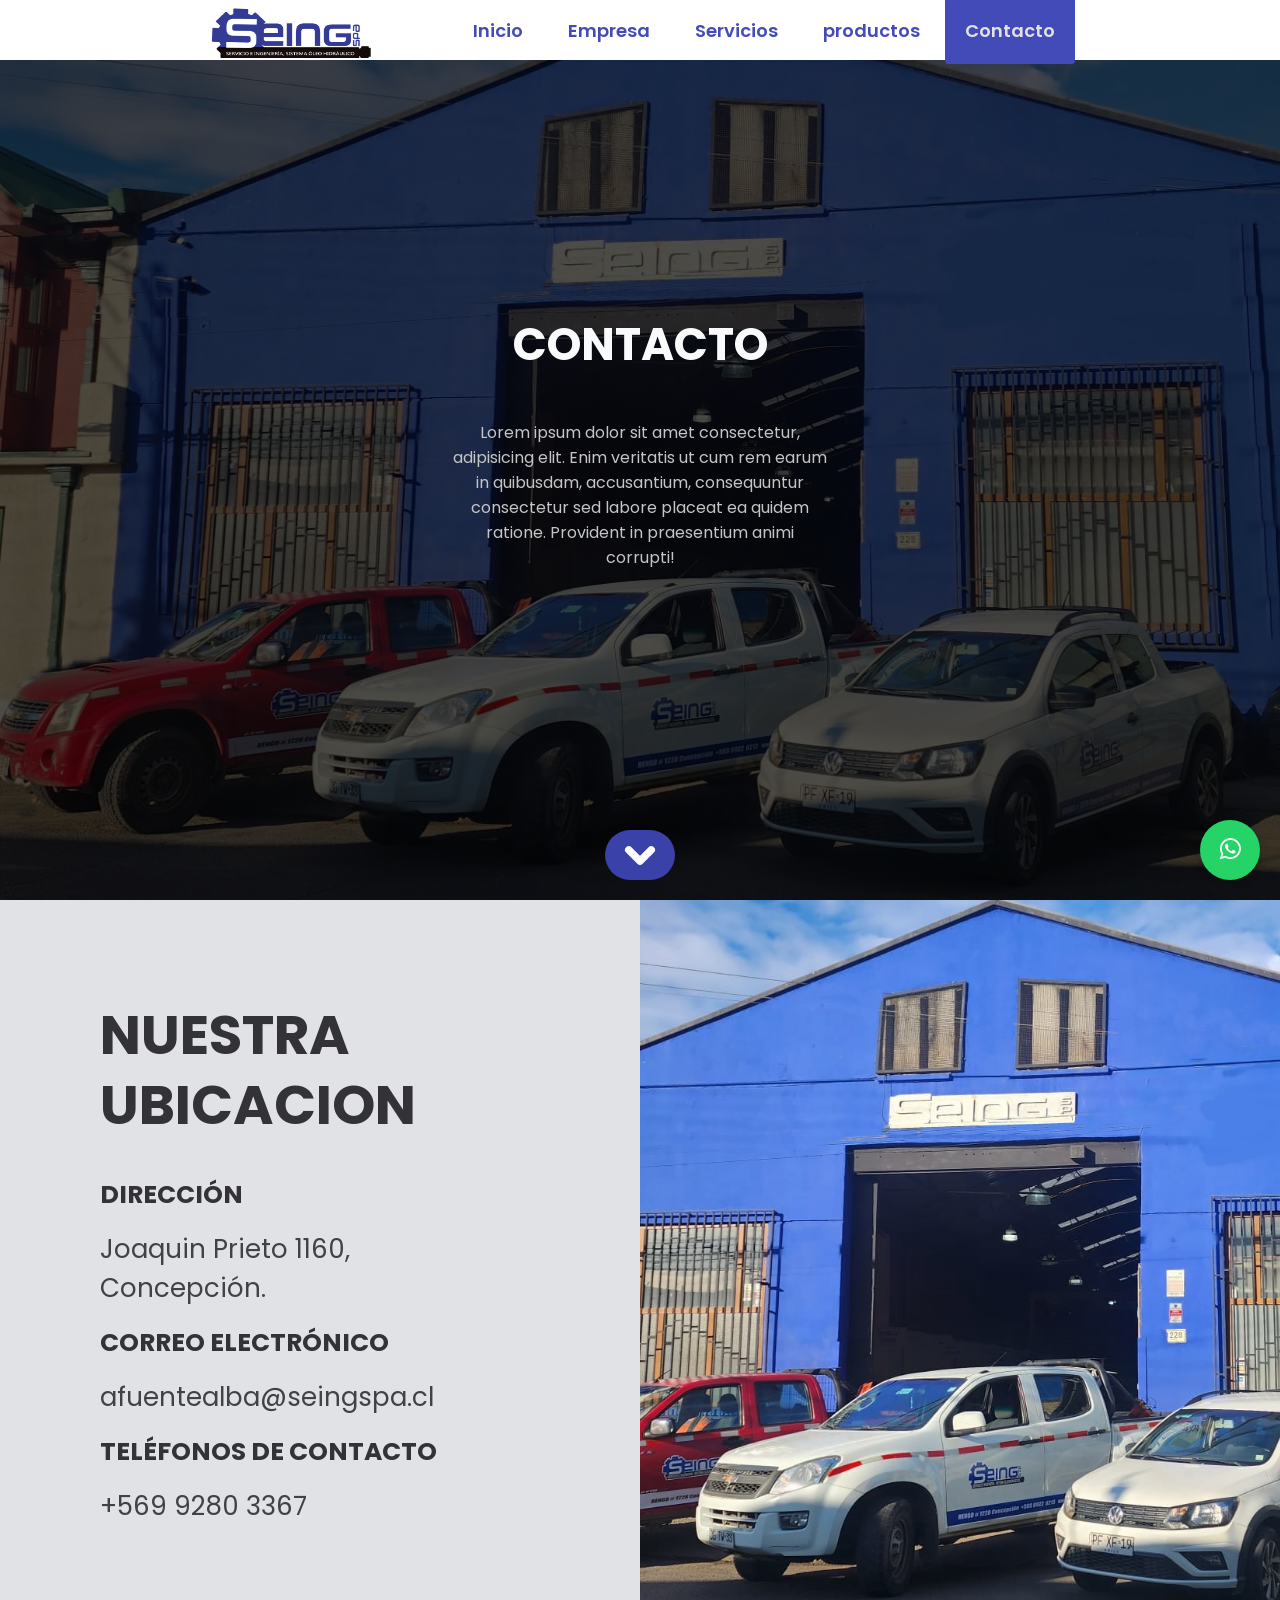
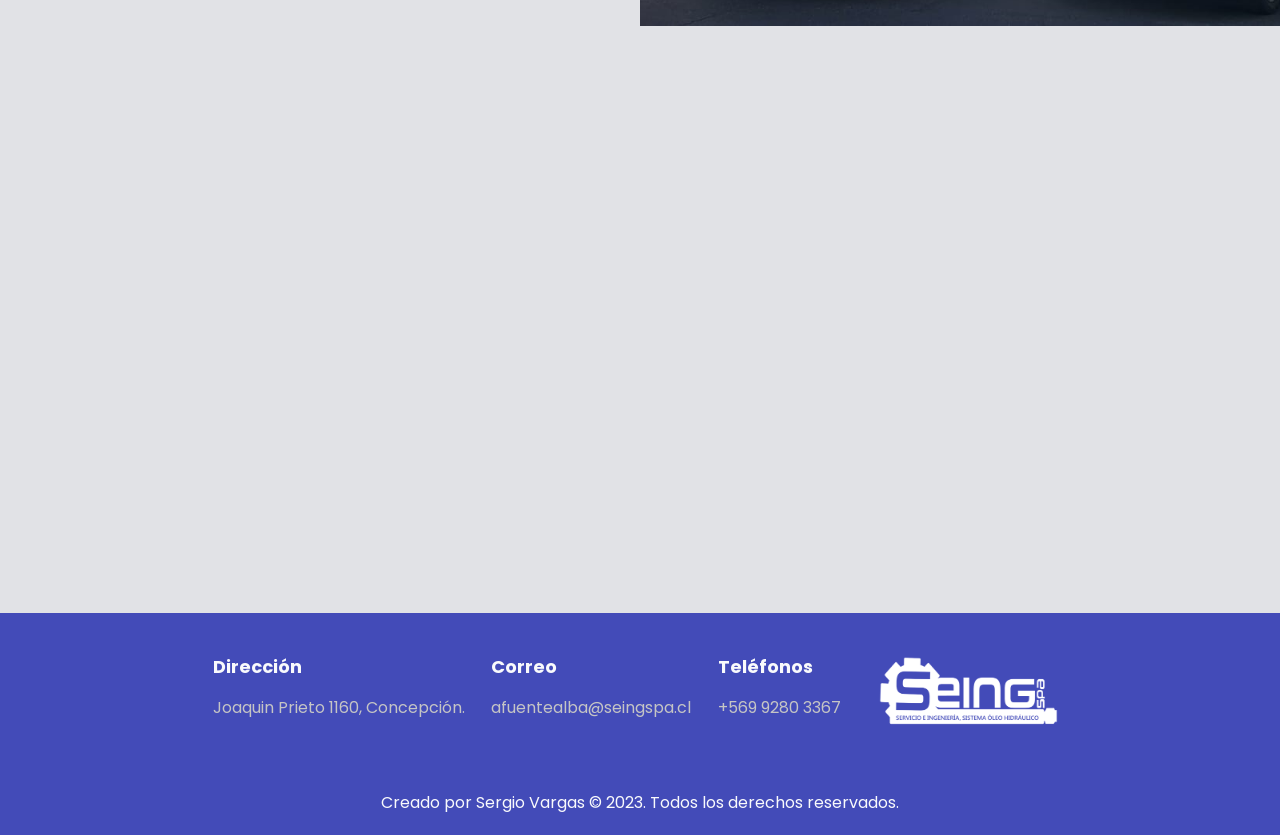
==== commit 38089d0f: "Comentariozzzzzzzzzzzzzzzzzzzz" ====
--- a/contacto.html
+++ b/contacto.html
@@ -50,7 +50,7 @@
         <a href="index.html" class="logo"><img src="images/Logo/logo.png" alt=""></a>
         <input type="checkbox" id="menu">
         <label for="menu">
-            <img src="images/menu.svg" class="menu-icono" alt="">
+            <img src="images/menu.svg" class="menu-icono" alt="" style="height: 45px; width: 45px;">
         </label>
         <nav class="navbar">
             <ul>
@@ -74,16 +74,14 @@
                 accusantium, consequuntur consectetur sed labore placeat ea quidem ratione. Provident in praesentium
                 animi corrupti!
             </p>
-            <a href="#ubicacion" class="btn-1 bottom-button scroll-button">
+            <a href="#ContactoInfo" class="btn-1 bottom-button scroll-button">
                 <img src="images/SVG/chevron-down.svg" alt="Icono Chevron Down">
               </a>
         </div>
-
     </header>
 
-    <section class="general-ubicacion" id="ubicacion">
-        <div class="general-ubicacion-1">
-
+    <section class="ContactoInfo" id="ContactoInfo">
+        <div class="ContactoInfo-1">
             <h2>Nuestra Ubicacion</h2>
             <h3>Dirección</h3>
             <p>Joaquin Prieto 1160, Concepción.</p>
@@ -91,15 +89,20 @@
             <p>afuentealba@seingspa.cl</p>
             <h3>Teléfonos de contacto</h3>
             <p>+569 9280 3367</p>
-            <br>
-            <img src="images/SeingSpa/SeingSpa-1.jpeg" alt="">
         </div>
+        <div class="ContactoInfo-2"></div>
+    </section>
 
-        <div class="general-ubicacion-2"><iframe
+    <section class="ContactoMaps" id="ContactoMaps">
+        <div><iframe
                 src="https://www.google.com/maps/embed?pb=!1m14!1m8!1m3!1d12776.44766554714!2d-73.049208!3d-36.815838!3m2!1i1024!2i768!4f13.1!3m3!1m2!1s0x9669b5c9ad784df7%3A0x38e904976a2c249a!2zSm9hcXXDrW4gUHJpZXRvIDExNjAsIENvbmNlcGNpw7NuLCBCw61vIELDrW8!5e0!3m2!1ses!2scl!4v1594065165002!5m2!1ses!2scl"
-                width="100%" height="1000" frameborder="0" style="border:0;" allowfullscreen="" aria-hidden="false"
+                width="100%" height="580" frameborder="0" style="border:0;" allowfullscreen="" aria-hidden="false"
                 tabindex="0"></iframe></div>   
     </section>
+
+    
+
+
     
 
     <footer class="footer">
--- a/style.css
+++ b/style.css
@@ -26,7 +26,7 @@
 .header {
     background-image: linear-gradient(rgba(0, 0, 0, 0.7),
             rgba(0, 0, 0, 0.7)),
-        url(images/bg.jpg);
+        url(images/SeingSpa/SeingSpa-1.jpeg);
     background-position: center bottom;
     background-repeat: no-repeat;
     background-size: cover;
@@ -35,6 +35,7 @@
     align-items: center;
 
 }
+
 
 
 .menu {
@@ -281,7 +282,7 @@
 
 .ContactoInicio-1 p {
     font-size: 16px;
-    color: #434bb8;
+    color: #414247;
     padding: 0 25px;
     margin-bottom: 35px;
 }
@@ -308,7 +309,7 @@
 }
 
 .ContactoInicio-1 h3 {
-    color: #434bb8;
+    color: #414247;
     font-size: 20px;
     margin-bottom: 15px;
 
@@ -499,6 +500,62 @@
 }
 
 
+
+
+
+
+
+
+.ContactoInfo {
+    display: flex;
+}
+
+.ContactoInfo-1 {
+    width: 50%;
+    padding: 100px 150px 100px 100px;
+    background-color: #E1E2E6;
+}
+
+.ContactoInfo-2 {
+    background-image: url(images/SeingSpa/SeingSpa-1.jpeg);
+    background-position: center center;
+    background-repeat: no-repeat;
+    background-size: cover;
+    width: 50%;
+
+}
+
+.ContactoInfo h2 {
+    font-size: 55px;
+    line-height: 70px;
+    color: #323237;
+    text-transform: uppercase;
+    margin-bottom: 20px;
+}
+
+.ContactoInfo h3 {
+    font-size: 25px;
+    line-height: 70px;
+    color: #323237;
+    text-transform: uppercase;
+
+}
+
+.ContactoInfo p {
+    font-size: 26px;
+    color: #414247;
+    margin: 0;
+
+}
+
+.ContactoInfo-btn {
+    display: inline-block;
+    padding: 11px 35px;
+    background-color: #434bb8;
+    color: #F9FAFC;
+    text-transform: uppercase;
+    border-radius: 5px;
+}
 
 
 
@@ -1756,15 +1813,18 @@
 
 
 .footer {
-    padding: 20px 0;
+    padding: 15px 0;
     /* Ajusta los valores de padding según tus necesidades */
     background-color: #434bb8;
+
+
 }
 
 .footer-content {
     display: flex;
     justify-content: space-around;
-    /* O utiliza 'space-between' o 'flex-start' según tus necesidades */
+    margin-top: 25px;
+    margin-bottom: 0px;
 }
 
 .copyright {
@@ -1772,12 +1832,14 @@
     text-align: center;
     padding: 5px 0;
     /* Ajusta el valor de padding para reducir el espacio horizontal */
-    margin: 0;
+
     /* Ajusta el valor de margin para reducir el espacio superior e inferior */
 }
 
 .copyright p {
     color: #F9FAFC;
+    margin-top: 15px;
+    margin-bottom: 15px;
 }
 
 
@@ -1865,6 +1927,10 @@
         padding: 100px 30px;
     }
 
+    .header-content .scroll-button {
+        display: none;
+    }
+
     .header-content p {
         padding: 0;
     }
@@ -1969,6 +2035,10 @@
         display: flex;
         flex-direction: column;
         /* Cambia la dirección de flex a columna en dispositivos móviles */
+    }
+
+    .ServiciosPrincipal h2 {
+        font-size: 45px;
     }
 
     .ServiciosPrincipal-1,
@@ -2039,6 +2109,10 @@
         /* Cambia la dirección de flex a columna en dispositivos móviles */
     }
 
+    .ServiciosPrincipal2 h2 {
+        font-size: 45px;
+    }
+
     .ServiciosPrincipal2-1,
     .ServiciosPrincipal2-2,
     .ServiciosPrincipal2-3 {
@@ -2049,7 +2123,7 @@
         text-align: center;
         position: relative;
         padding-bottom: 50px;
-        
+
     }
 
     .ServiciosPrincipal2-2::before,
@@ -2097,6 +2171,74 @@
 
 
 
+    .ContactoInfo {
+        display: flex;
+        flex-direction: column;
+        /* Cambia la dirección de flex a columna en dispositivos móviles */
+    }
+
+    .ContactoInfo h2 {
+        font-size: 40px;
+    }
+
+    .ContactoInfo h3 {
+        font-size: 30px;
+    }
+
+    .ContactoInfo p {
+        font-size: 25px;
+    }
+
+
+    .ContactoInfo-1,
+    .ContactoInfo-2 {
+        width: 100%;
+        /* Asegura que los elementos ocupen todo el ancho en dispositivos móviles */
+        padding: 30px;
+        /* Ajusta el espaciado según tus necesidades */
+
+        position: relative;
+        padding-bottom: 50px;
+    }
+
+    .ContactoInfo-2::before {
+        content: '';
+        position: absolute;
+        top: 0;
+        left: 0;
+        right: 0;
+        bottom: 0;
+        z-index: 1;
+        /* Coloca la superposición sobre la imagen de fondo */
+    }
+
+    .ContactoInfo-1 h2,
+    .ContactoInfo-2 h2,
+    .ContactoInfo-1 p,
+    .ContactoInfo-2 p {
+        position: relative;
+        /* Permite un contexto de apilamiento superior que la superposición */
+        z-index: 2;
+        /* Coloca el texto por encima de la superposición */
+
+    }
+
+    .ContactoInfo-2 {
+        display: block;
+        /* Asegura que las imágenes de fondo se muestren en dispositivos con un ancho ≤ 991px */
+        background-size: cover;
+        width: 100%;
+        height: 300px;
+        padding: 20px;
+    }
+
+    .ContactoInfo-2 {
+        order: -1;
+        /* Cambia el orden para que ServiciosPrincipal2-2 aparezca primero */
+    }
+
+
+
 
 
 
@@ -2212,6 +2354,8 @@
         text-align: center;
     }
 
+    
+
     .general-inicio-2,
     .general-inicio-3 {
         display: none;
@@ -2413,14 +2557,15 @@
 
     .EquipoEmpresa-1 h3,
     .EquipoEmpresa-1 p {
-        margin: 0; /* Establece el margen en 0 para eliminar el espacio en la parte superior e inferior */
-    }
-    
+        margin: 0;
+        /* Establece el margen en 0 para eliminar el espacio en la parte superior e inferior */
+    }
+
     .EquipoEmpresa-1 h2 {
         margin-bottom: 45px;
     }
 
-    
+
 
 
 
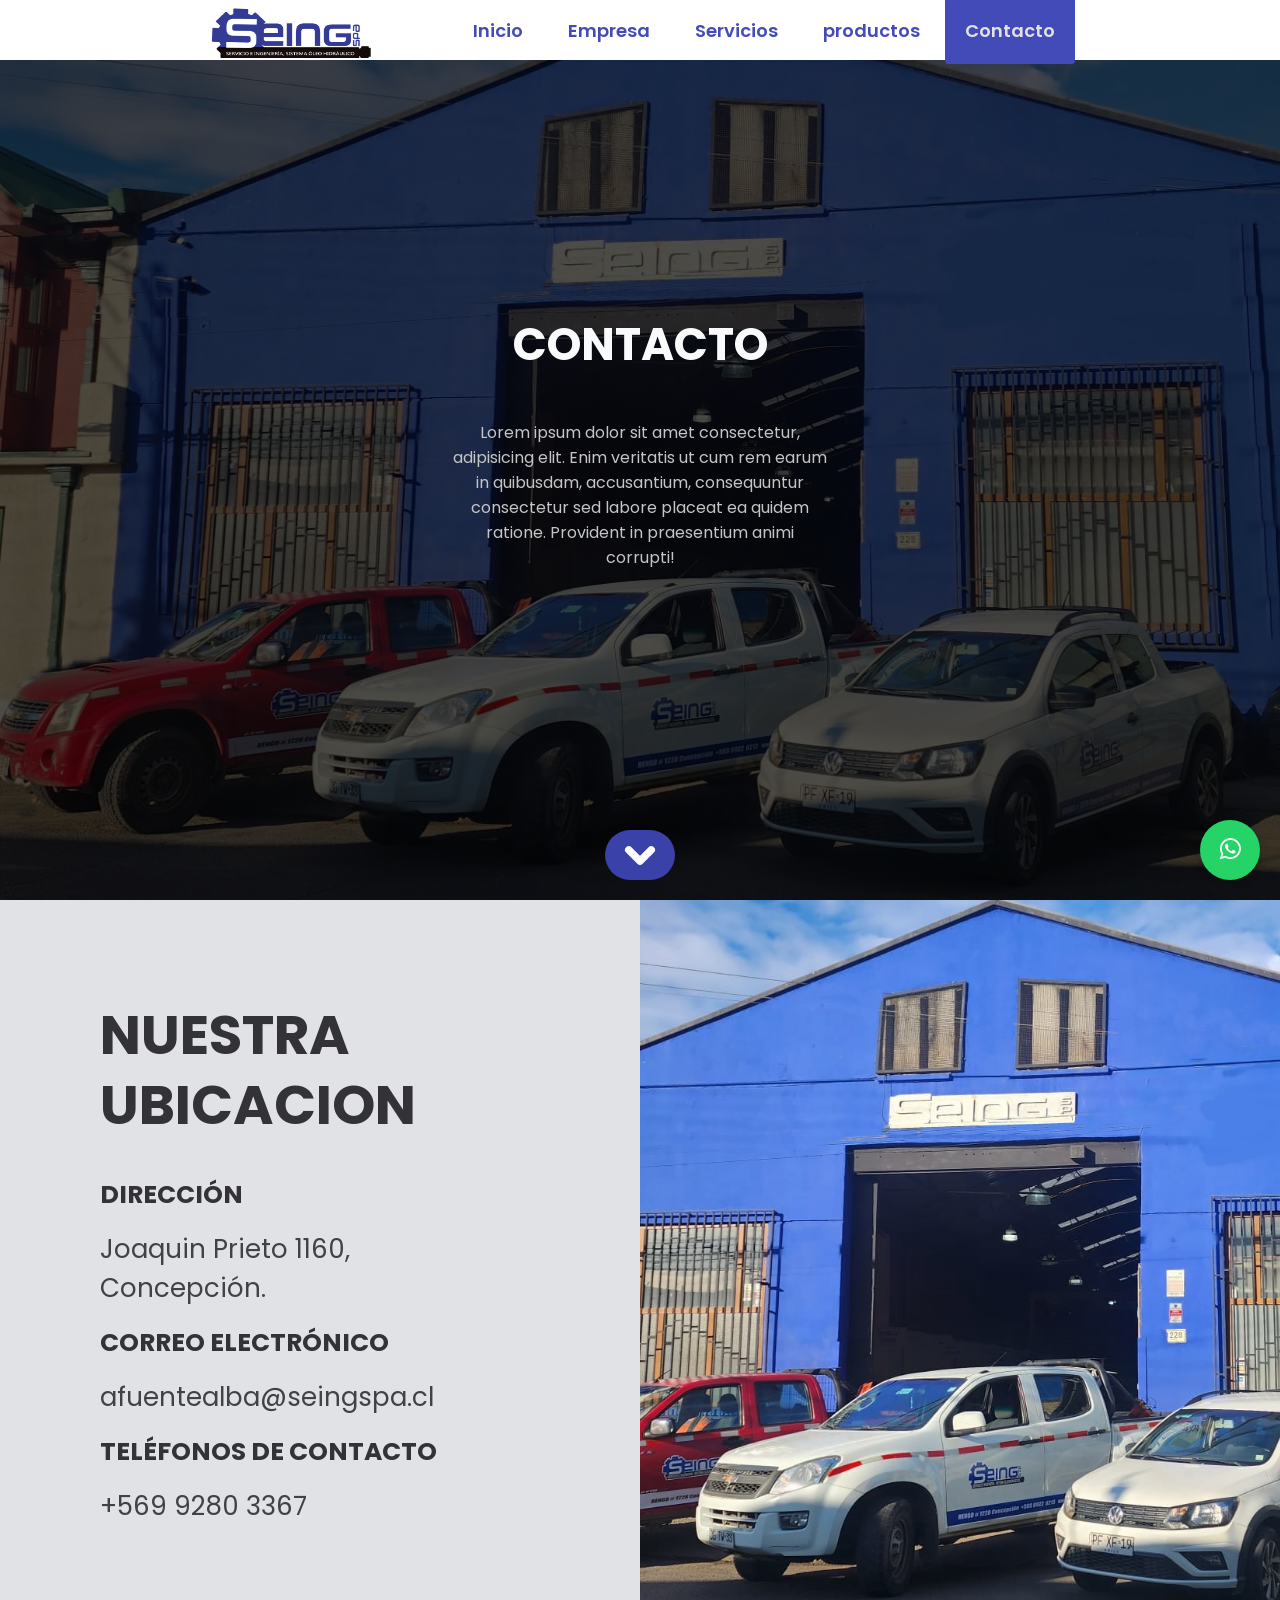
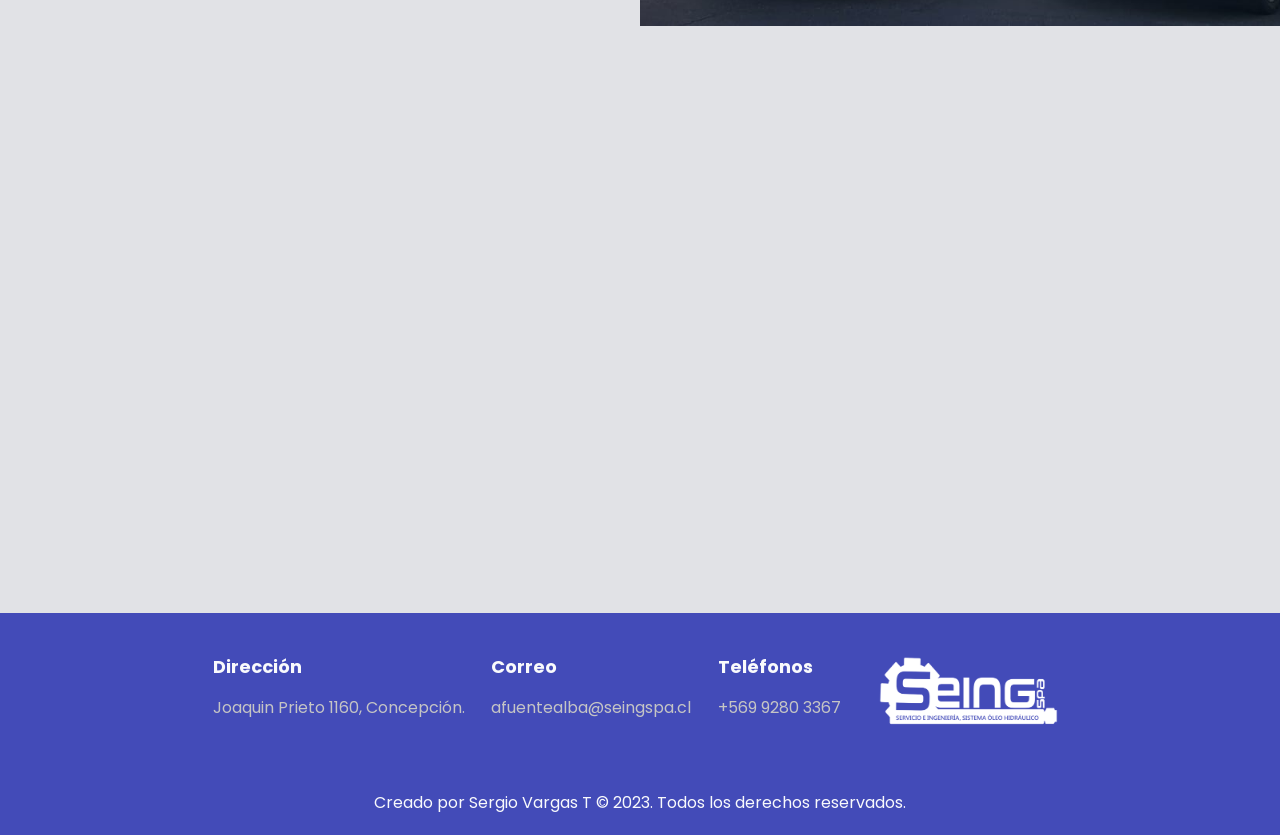
==== commit 609447fe: "Modificaciones copyright" ====
--- a/contacto.html
+++ b/contacto.html
@@ -134,7 +134,7 @@
         </div>
     </footer>
     <div class="copyright">
-        <p>Creado por Sergio Vargas &copy; 2023. Todos los derechos reservados.</p>
+        <p>Creado por Sergio Vargas T &copy; 2023. Todos los derechos reservados.</p>
     </div>
 
     <script src="https://code.jquery.com/jquery-3.6.0.min.js"></script>
--- a/style.css
+++ b/style.css
@@ -1907,13 +1907,30 @@
         top: 100%;
         left: 0;
         right: 0;
-        background-color: #323237;
+        background-color: #E1E2E6;
         display: none;
     }
 
     .menu .navbar ul li {
         width: 100%;
     }
+
+    .menu .navbar a:hover {
+        background: #434bb8;
+        color: #E1E2E6;
+        transition: all 0.5s ease;
+        border-radius: 1px;
+    
+    }
+    
+    .menu .navbar a.selected {
+        background: #434bb8;
+        color: #E1E2E6;
+        border-radius: 1px;
+        transition: all 0.5s ease;
+    
+    }
+
 
     #menu:checked~.navbar {
         display: initial;
@@ -2354,15 +2371,10 @@
         text-align: center;
     }
 
-    
-
     .general-inicio-2,
     .general-inicio-3 {
         display: none;
     }
-
-
-
 
     .principal-group {
         flex-direction: column;
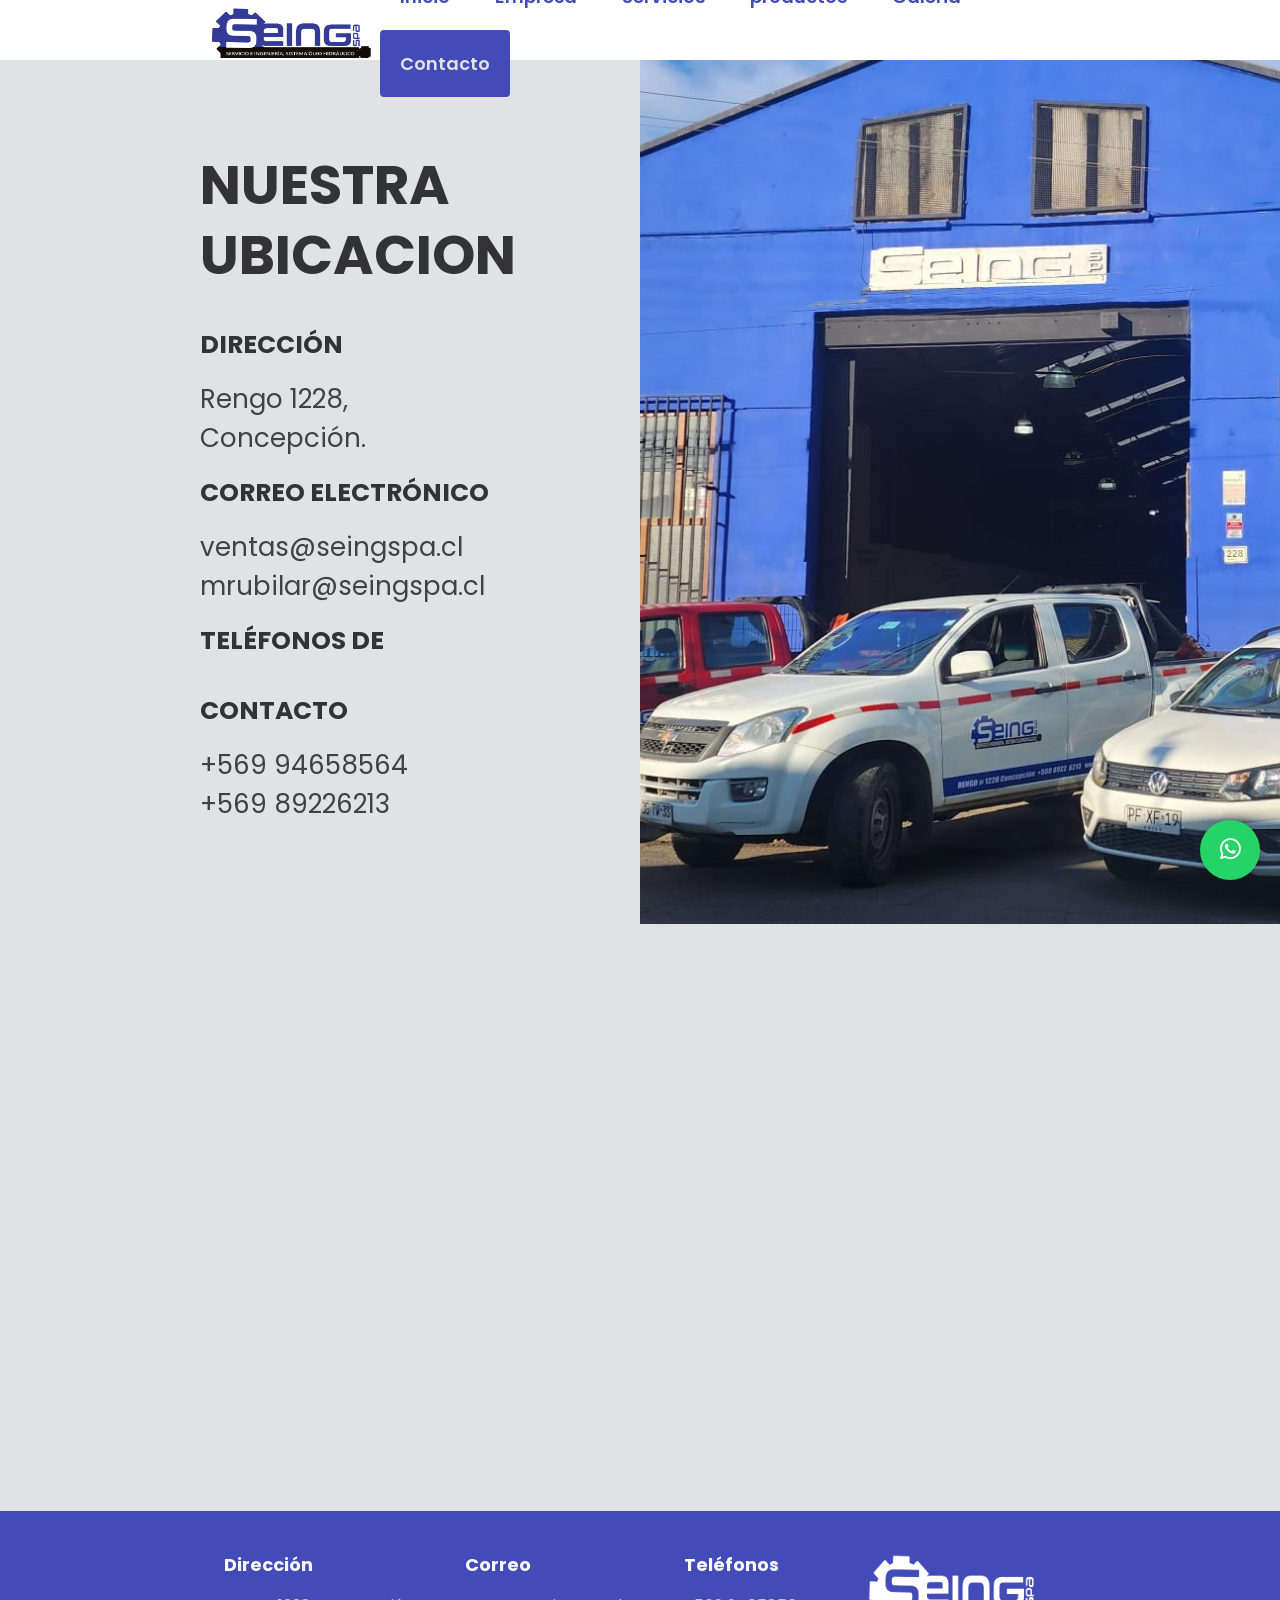
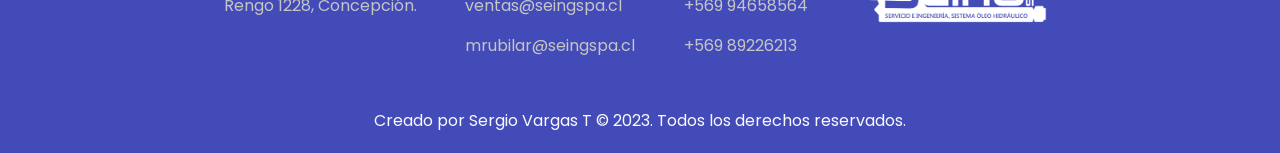
==== commit c9ece151: "first commit" ====
--- a/contacto.html
+++ b/contacto.html
@@ -58,72 +58,57 @@
                 <li><a href="empresa.html">Empresa</a></li>
                 <li><a href="servicios.html">Servicios</a></li>
                 <li><a href="productos.html">productos</a></li>
+                <li><a href="galeria.html">Galeria</a></li>
                 <li><a href="contacto.html" class="selected">Contacto</a></li>
+
             </ul>
         </nav>
     </div>
 
-    <header class="header">
 
-        <div class="header-content container">
-
-            <h2>Contacto</h2>
-
-            <p>
-                Lorem ipsum dolor sit amet consectetur, adipisicing elit. Enim veritatis ut cum rem earum in quibusdam,
-                accusantium, consequuntur consectetur sed labore placeat ea quidem ratione. Provident in praesentium
-                animi corrupti!
-            </p>
-            <a href="#ContactoInfo" class="btn-1 bottom-button scroll-button">
-                <img src="images/SVG/chevron-down.svg" alt="Icono Chevron Down">
-              </a>
-        </div>
-    </header>
 
     <section class="ContactoInfo" id="ContactoInfo">
         <div class="ContactoInfo-1">
             <h2>Nuestra Ubicacion</h2>
             <h3>Dirección</h3>
-            <p>Joaquin Prieto 1160, Concepción.</p>
+            <p>Rengo 1228, Concepción.</p>
             <h3>Correo Electrónico</h3>
-            <p>afuentealba@seingspa.cl</p>
+            <p>ventas@seingspa.cl</p>
+            <p>mrubilar@seingspa.cl</p>
             <h3>Teléfonos de contacto</h3>
-            <p>+569 9280 3367</p>
+            <p>+569 94658564</p>
+            <p>+569 89226213</p>
         </div>
         <div class="ContactoInfo-2"></div>
     </section>
 
     <section class="ContactoMaps" id="ContactoMaps">
         <div><iframe
-                src="https://www.google.com/maps/embed?pb=!1m14!1m8!1m3!1d12776.44766554714!2d-73.049208!3d-36.815838!3m2!1i1024!2i768!4f13.1!3m3!1m2!1s0x9669b5c9ad784df7%3A0x38e904976a2c249a!2zSm9hcXXDrW4gUHJpZXRvIDExNjAsIENvbmNlcGNpw7NuLCBCw61vIELDrW8!5e0!3m2!1ses!2scl!4v1594065165002!5m2!1ses!2scl"
-                width="100%" height="580" frameborder="0" style="border:0;" allowfullscreen="" aria-hidden="false"
-                tabindex="0"></iframe></div>   
+                src="https://www.google.com/maps/embed?pb=!1m18!1m12!1m3!1d3193.9439472402296!2d-73.05958972313879!3d-36.8198630778938!2m3!1f0!2f0!3f0!3m2!1i1024!2i768!4f13.1!3m3!1m2!1s0x9669b5c6a3d4aec1%3A0xb033e0a4198e7e0a!2zUmVuZ28gMTIyOCwgNDAzMDIzOCBDb25jZXBjacOzbiwgQsOtbyBCw61v!5e0!3m2!1ses!2scl!4v1702388987737!5m2!1ses!2scl"
+                width="100%" height="580" style="border:0;" allowfullscreen="" loading="lazy"
+                referrerpolicy="no-referrer-when-downgrade"></iframe></div>
     </section>
-
-    
-
-
-    
 
     <footer class="footer">
         <div class="footer-content container">
             <div class="link">
                 <h3>Dirección</h3>
                 <ul>
-                    <li><a href="#">Joaquin Prieto 1160, Concepción.</a></li>
+                    <li><a href="https://maps.app.goo.gl/yBJCEGrcHKfUK6t26">Rengo 1228, Concepción.</a></li>
                 </ul>
             </div>
             <div class="link">
                 <h3>Correo</h3>
                 <ul>
-                    <li><a href="#">afuentealba@seingspa.cl</a></li>
-
+                    <li><a href="#">ventas@seingspa.cl</a></li>
+                    <li><a href="#">mrubilar@seingspa.cl</a></li>
                 </ul>
             </div>
             <div class="link">
                 <h3>Teléfonos</h3>
                 <ul>
-                    <li><a href="#">+569 9280 3367</a></li>
+                    <li><a href="tel:+569 94658564">+569 94658564</a></li>
+                    <li><a href="tel:+569 89226213">+569 89226213</a></li>
 
                 </ul>
             </div>
@@ -140,20 +125,20 @@
     <script src="https://code.jquery.com/jquery-3.6.0.min.js"></script>
 
     <script>
-        $(document).ready(function() {
+        $(document).ready(function () {
             // Añade un evento de clic al botón con la clase "scroll-button"
-            $(".scroll-button").click(function(event) {
+            $(".scroll-button").click(function (event) {
                 event.preventDefault(); // Previene el comportamiento predeterminado del enlace
-        
+
                 var target = $(this).attr("href"); // Obtiene el valor del atributo href (en este caso, "#ubicacion")
                 var offset = $(target).offset().top; // Obtiene la posición vertical de la sección de destino
-        
+
                 // Realiza un desplazamiento suave hacia la sección de destino
                 $("html, body").animate({ scrollTop: offset }, 800);
             });
         });
-        </script>
-        
+    </script>
+
 </body>
 
 </html>
--- a/style.css
+++ b/style.css
@@ -11,6 +11,137 @@
 
 }
 
+
+
+.galeria {
+    font-family: 'Poppins', sans-serif;
+}
+
+.galeria h1 {
+    text-align: center;
+    margin: 20px 0 15px 0;
+    font-weight: 300;
+}
+
+.linea {
+    border-top: 5px solid #0077C0;
+    margin-bottom: 40px;
+}
+
+.contenedor-imagenes {
+    display: flex;
+    width: 85%;
+    margin: auto;
+    justify-content: space-around;
+    flex-wrap: wrap;
+    border-radius: 3px;
+}
+
+.contenedor-imagenes .imagen {
+    width: 32%;
+    position: relative;
+    height: 250px;
+    margin-bottom: 5px;
+    box-shadow: 0px 0px 3px 0px rgba(0, 0, 0, .75)
+}
+
+.imagen img {
+    width: 100%;
+    height: 100%;
+    object-fit: cover;
+}
+
+.overlay {
+    position: absolute;
+    bottom: 0;
+    left: 0;
+    background: rgba(0, 118, 192, 0.781);
+    width: 100%;
+    height: 0;
+    overflow: hidden;
+    transition: .5s ease;
+}
+
+.overlay h2 {
+    color: #fff;
+    font-weight: 300;
+    font-size: 30px;
+    position: absolute;
+    top: 50%;
+    left: 50%;
+    text-align: center;
+    transform: translate(-50%, -50%);
+}
+
+.imagen:hover .overlay {
+    height: 100%;
+    cursor: pointer;
+}
+
+@media screen and (max-width:1000px) {
+    .contenedor-imagenes {
+        width: 95%;
+    }
+}
+
+@media screen and (max-width:700px) {
+    .contenedor-imagenes {
+        width: 90%;
+    }
+
+    .contenedor-imagenes .imagen {
+        width: 48%;
+    }
+}
+
+@media screen and (max-width:450px) {
+    h1 {
+        font-size: 22px;
+    }
+
+    .contenedor-imagenes {
+        width: 98%;
+    }
+
+    .contenedor-imagenes .imagen {
+        width: 80%;
+    }
+}
+
+
+
+
+
+
+
+
+
+
+
+
+
+
+
+
+
+
+
+
+
+
+
+
+
+
+
+
+
+
+
+
+
+
+
 body {
     font-family: 'Poppins', sans-serif;
     background-color: #E1E2E6;
@@ -24,9 +155,9 @@
 }
 
 .header {
-    background-image: linear-gradient(rgba(0, 0, 0, 0.7),
-            rgba(0, 0, 0, 0.7)),
-        url(images/SeingSpa/SeingSpa-1.jpeg);
+    background-image: linear-gradient(rgba(0, 0, 0, 0.2),
+            rgba(0, 0, 0, 0.2)),
+        url(images/Inicio/1.JPG);
     background-position: center bottom;
     background-repeat: no-repeat;
     background-size: cover;
@@ -131,12 +262,11 @@
     line-height: 80px;
     color: #F9FAFC;
     text-transform: uppercase;
-    margin-bottom: 35px;
 }
 
 .header-content p {
-    font-size: 16px;
-    color: #C5C5C5;
+    font-size: 36px;
+    color: #F9FAFC;
     padding: 0 250px;
     margin-bottom: 25px;
 
@@ -156,7 +286,6 @@
 }
 
 
-
 .txt-p {
     font-size: 16px;
     color: #414247;
@@ -164,6 +293,30 @@
     margin-bottom: 35px;
 }
 
+.galeria2 {
+    width: 100%;
+    min-height: 100vh;
+    display: flex;
+    align-items: center;
+    justify-content: center;
+    padding: 50px 8%;
+}
+
+.gallery2 {
+    display: grid;
+    grid-template-columns: repeat(auto-fit, minmax (250px, 1fr));
+    grid-gap: 30px;
+}
+
+.gallery-product .gallery {
+    display: grid;
+    grid-template-columns: repeat(auto-fit, minmax (250px, 1fr));
+    grid-gap: 10px;
+}
+
+.gallery2 img {
+    width: 100%;
+}
 
 
 .coffee-content {
@@ -337,16 +490,18 @@
 .EquipoEmpresa-content {
     display: flex;
     justify-content: space-between;
+
 }
 
 .EquipoEmpresa-1 {
-    padding: 15px 55px;
+    padding: 15px 100px;
 }
 
 .EquipoEmpresa-1 img {
     width: 250px;
     border-radius: 15px;
     margin-bottom: 15px;
+    border-color: #3a42a9;
 }
 
 .EquipoEmpresa-1 h3 {
@@ -367,6 +522,12 @@
     border-radius: 5px;
 }
 
+.EquipoEmpresa-1 h3,
+.EquipoEmpresa-1 p {
+    margin: 0;
+    /* Establece el margen en 0 para eliminar el espacio en la parte superior e inferior */
+}
+
 
 
 
@@ -400,7 +561,7 @@
 }
 
 .ServiciosPrincipal-2 {
-    background-image: url(images/Servicios/OleoHidraulica/7.jpg);
+    background-image: url(images/Servicios/OleoHidraulica/11.jpg);
     background-position: center center;
     background-repeat: no-repeat;
     background-size: cover;
@@ -409,7 +570,7 @@
 }
 
 .ServiciosPrincipal-3 {
-    background-image: url(images/Servicios/Neumatica/2.jpg);
+    background-image: url(images/Servicios/Neumatica/2.png);
     background-position: center center;
     background-repeat: no-repeat;
     background-size: cover;
@@ -508,12 +669,14 @@
 
 .ContactoInfo {
     display: flex;
+
 }
 
 .ContactoInfo-1 {
     width: 50%;
-    padding: 100px 150px 100px 100px;
+    padding: 150px 150px 100px 200px;
     background-color: #E1E2E6;
+
 }
 
 .ContactoInfo-2 {
@@ -1337,11 +1500,8 @@
 
 
 .slider-box {
-    width: auto;
-    height: auto;
-    overflow: hidden;
-    min-height: 50vh;
-
+    width: 1280px;
+    height: 1000px;
 
 }
 
@@ -1354,7 +1514,7 @@
 }
 
 .slider-box li {
-    width: 35%;
+    width: 100%;
     list-style: none;
     position: relative;
 }
@@ -1363,7 +1523,7 @@
     position: absolute;
     text-align: center;
     padding: 0 250px;
-
+    top: 250px;
     color: #e0e0e0;
 }
 
@@ -1374,7 +1534,7 @@
 
 .slider-box img {
     width: 100%;
-    height: 500px;
+    height: 100%;
     object-fit: cover;
 
 }
@@ -1451,7 +1611,7 @@
 }
 
 .general-inicio-3 {
-    background-image: url(images/Servicios/OleoHidraulica/1.jpg);
+    background-image: url(images/Inicio/3.JPG);
     background-position: center center;
     background-repeat: no-repeat;
     background-size: cover;
@@ -1728,7 +1888,7 @@
 }
 
 .empresa-2 {
-    background-image: url(images/SeingSpa/SeingSpa-18.jpeg);
+    background-image: url(images/Mision-Vision/1.JPG);
     background-position: center center;
     background-repeat: no-repeat;
     background-size: cover;
@@ -1920,15 +2080,15 @@
         color: #E1E2E6;
         transition: all 0.5s ease;
         border-radius: 1px;
-    
-    }
-    
+
+    }
+
     .menu .navbar a.selected {
         background: #434bb8;
         color: #E1E2E6;
         border-radius: 1px;
         transition: all 0.5s ease;
-    
+
     }
 
 
@@ -2730,6 +2890,14 @@
         padding: 10px;
     }
 
+    .footer-content h3 {
+        font-size: 25px;
+    }
+
+    .footer-content .link a {
+        font-size: 20px;
+    }
+
 
 
 }
